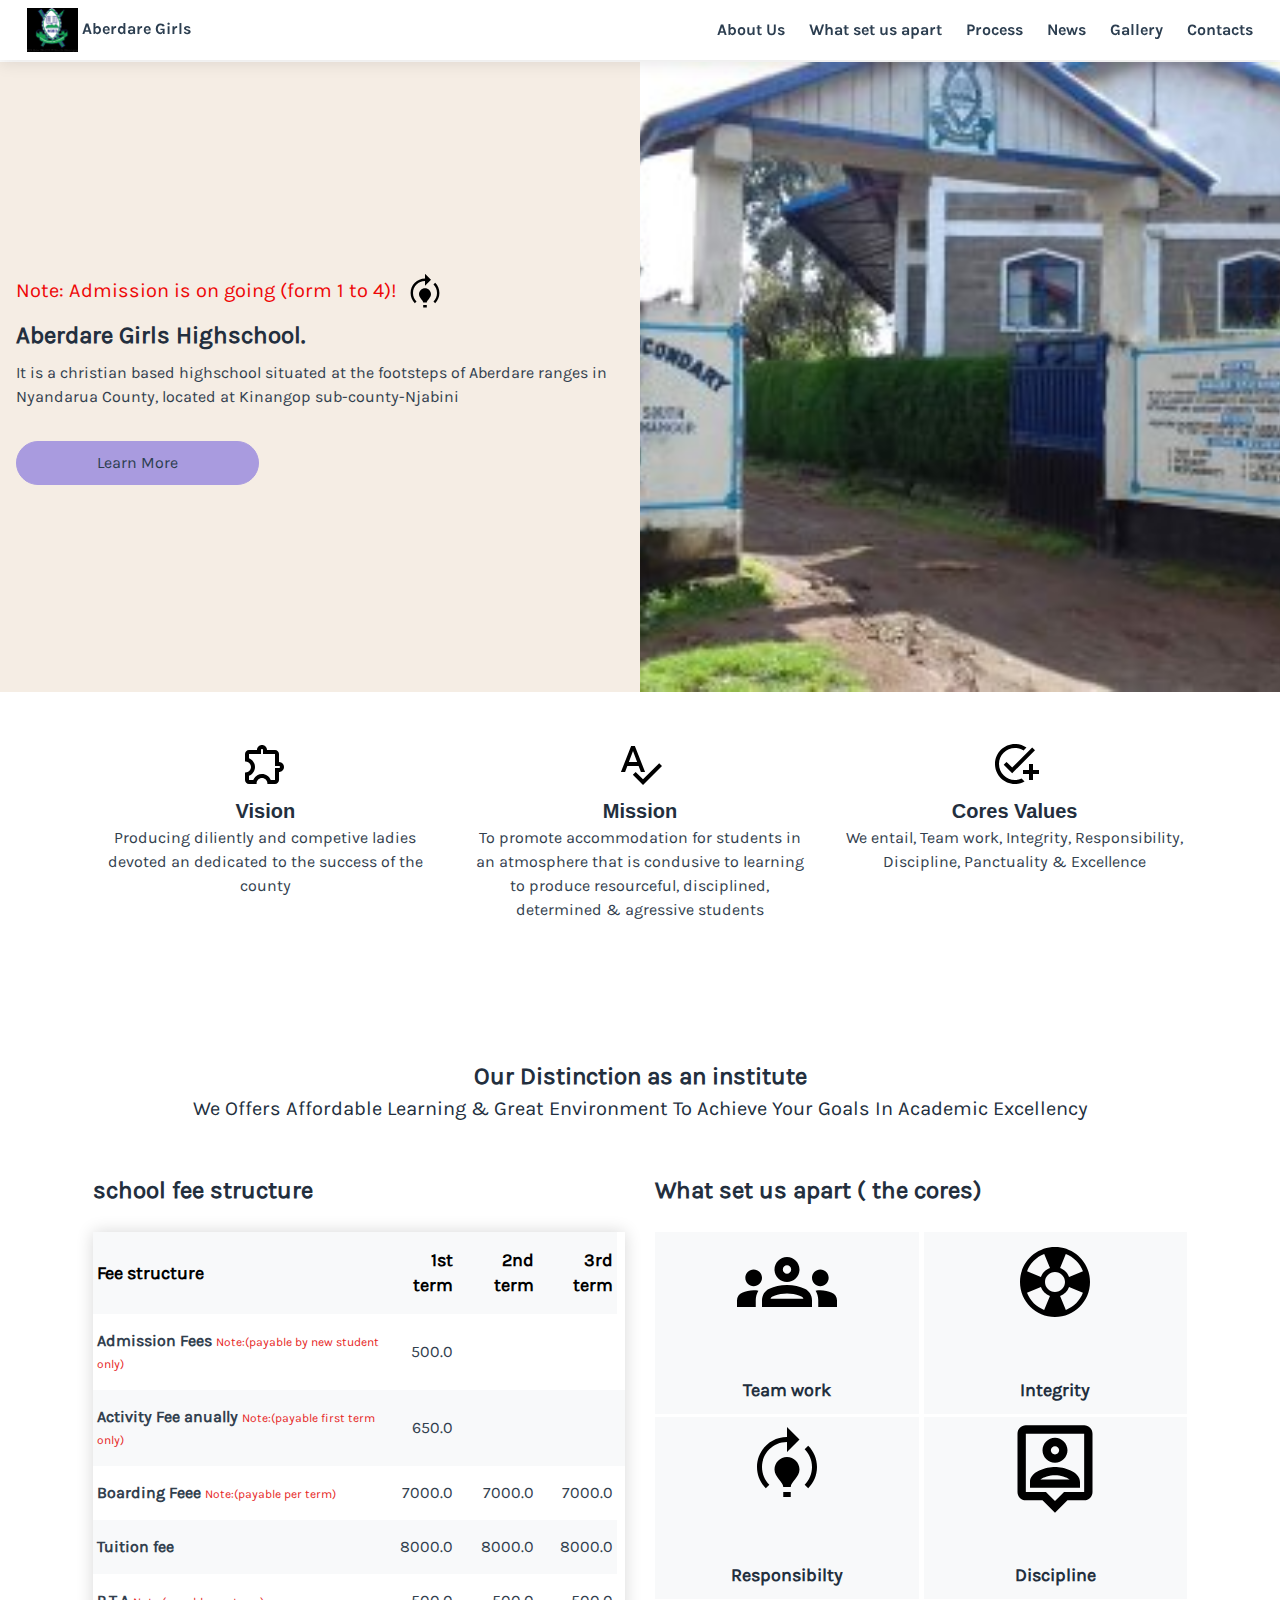
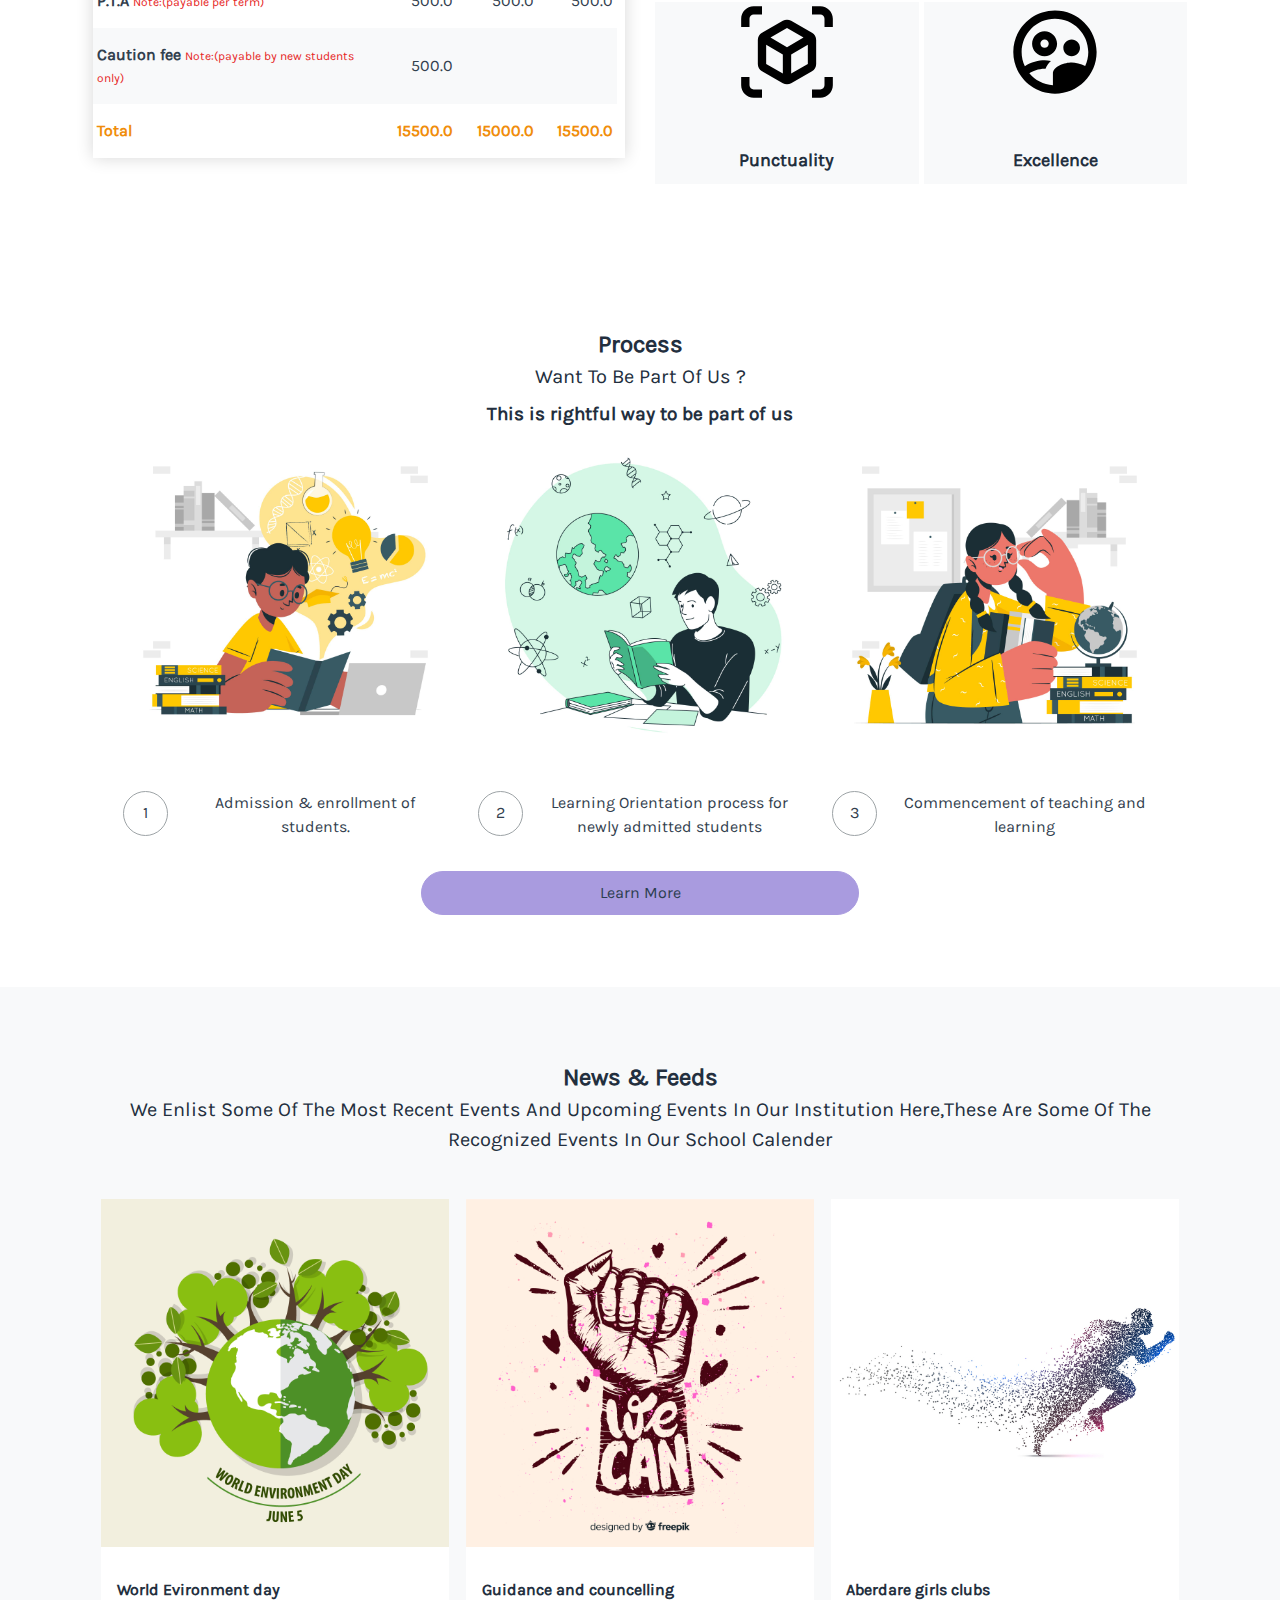
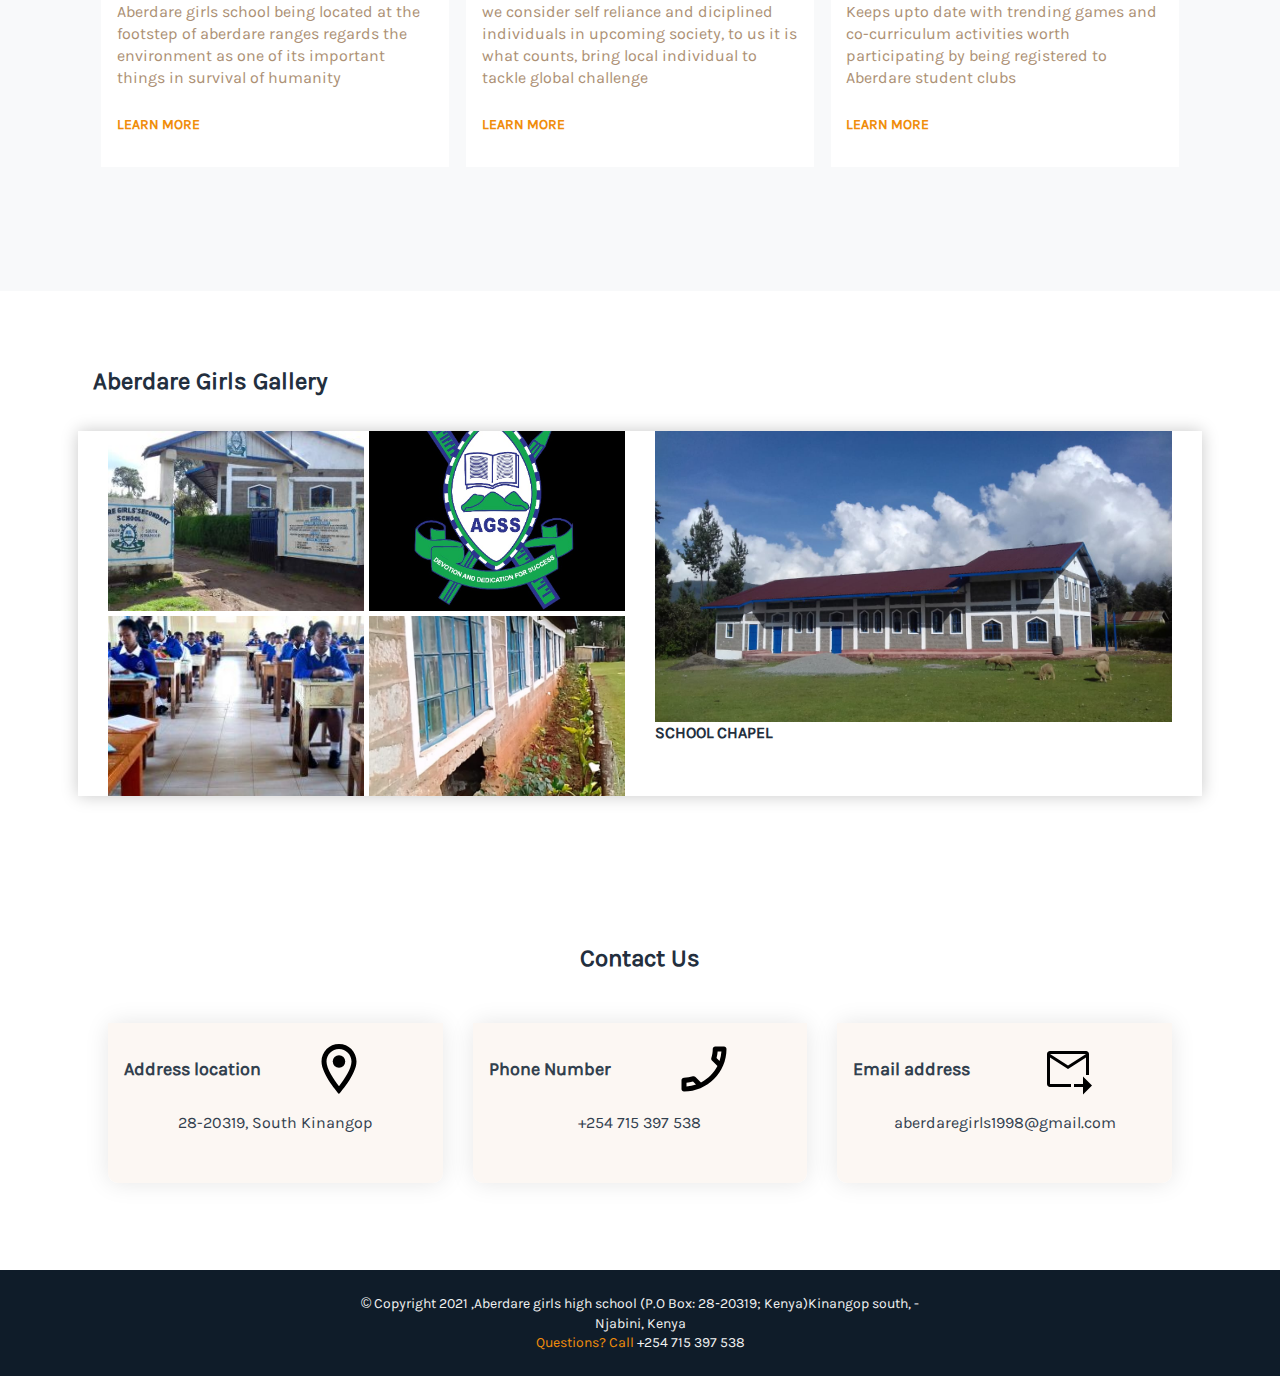
==== public/index.html @ 49ecf263 "added firebase and configured the project dir" ====
<!DOCTYPE html>
<html lang="en">
  <head>
    <meta charset="UTF-8" />
    <meta http-equiv="X-UA-Compatible" content="IE=edge" />
    <meta name="viewport" content="width=device-width, initial-scale=1.0" />
    <link rel="icon" href="./static/img/IMG-20210618-WA0002.jpg" type="image/jpg" />
    <title>Aberdare girls</title>
    <link rel="stylesheet" href="app.css" />
    <link href="https://fonts.googleapis.com/icon?family=Material+Icons"
      rel="stylesheet">
  </head>
  <body>
    <noscript>
      <strong
        >We're sorry but Aberdare girls school site doesn't work properly without javascript
        enabled.Please enable it to continue.</strong
      >
    </noscript>
    <header id="app-header" class="navbar_fixed">
      <div class="main-menu">
        <nav class="navbar">
          <div class="grid-parent">
            <div class="navbar-brand">
              <a href="" class="navbar-item">
                <img src="./static/img/IMG-20210618-WA0002.jpg" alt="logo" />
                <span>Aberdare Girls</span>
              </a>
            </div>
            <a class="hamburger" label="menu" role="" id="navbar-toggler">
              <span></span>
              <span></span>
              <span></span>
            </a>

            <div class="navbar-menu">
              <div class="navbar-start"></div>
              <div class="navbar-end">
                <a href="#about" class="navbar-item">About Us</a>
                <a href="#distinction" class="navbar-item">What set us apart</a>
                <a href="#process" class="navbar-item">Process</a>
                <a href="#news" class="navbar-item">News</a>
                <a href="#gallery" class="navbar-item">Gallery</a>
                <a href="#contacts" class="navbar-item">Contacts</a>
              </div>
            </div>
          </div>
        </nav>
      </div>
    </header>
    <main class="landing-banner">
      <section class="banner d__flex" id="about">
        <article class="banner_left">
          <div class="content layout-center d__flex flex_column">
             <section class="notify">
                <div class="wrapper">
                    <span class="label">Note: Admission is on going (form 1 to 4)!</span>
                    <a href="" class="" target="_blank">
                        <img src="./static/img/icons/model_training_black_48dp.svg" alt="Notify" laoding="lazy">
                    </a>
                </div>
            </section>
            <h2>Aberdare Girls Highschool.</h2>
            <p>
              It is a christian based highschool situated at the footsteps of Aberdare ranges in Nyandarua County,
              located at Kinangop sub-county-Njabini
            </p>
            
            <div class="button_wrap">
              <a href="" class="btn btn-primary btn-rounded readmore" data-extra_info="about">learn more</a>
            </div>
          </div>
        </article>
        <article class="banner_right">
          <div class="media-wrapper" style="width: 100%; height: 100%">
            <img
              src="./static/img/IMG-20210618-WA0005.jpg"
              alt="landing-right image"
            />
          </div>
        </article>
      </section>
      <section class="terms_wrap">
        <div class="grid-container max-width">
          <div class="--row">
            <article class="grid-4">
              <img src="./static/img/icons/extension_black_48dp.svg" alt="" />
              <h3>Vision</h3>
              <p>Producing diliently and competive ladies devoted an dedicated to the success of the county</p>
            </article>
            <article class="grid-4">
               <img src="./static/img/icons/spellcheck_black_48dp.svg" alt="" />
              <h3>mission</h3>
              <p>To promote accommodation for students in an atmosphere that is condusive to learning to produce resourceful,
                disciplined, determined &amp; agressive students
              </p>
            </article>
            <article class="grid-4">
               <img src="./static/img/icons/add_task_black_48dp.svg" alt="" />
              <h3>cores values</h3>
              <p>We entail, Team work, Integrity, Responsibility, Discipline, Panctuality &amp; Excellence</p>
            </article>
          </div>
        </div>
      </section>
      <section class="a__info box_vertPad5" id="distinction">
        <div class="grid-container max-width">
          <div class="--row text__center">
            <article class="grid-12 box_vertPad2">
              <h2>
                Our Distinction as an institute
                <span class="text_4"
                  >we offers affordable learning &amp; great environment to achieve your goals in academic 
                  excellency</span
                >
              </h2>
            </article>
            </div>
            <div class="--row">
                <div class="grid-6">
                    <h2 style="padding: 16px 0;">school fee structure</h2>
                    <table class="">
                    <thead class="">
                        <tr>
                            <th class="">Fee structure</th>
                            <th class="">1st term</th>
                            <th class="">2nd term</th>
                            <th class="">3rd term</th>
                        </tr>
                    </thead>
                    <tbody>
                        <tr>
                            <td>
                                Admission Fees
                                <span>Note:(payable by new student only)</span>
                            </td>
                            <td>500.0</td>
                            <td></td>
                            <td></td>
                            <td></td>
                        </tr>
                        <tr>
                            <td>
                                Activity Fee anually
                                <span>Note:(payable first term only)</span>
                            </td>
                            <td>650.0</td>
                            <td></td>
                            <td></td>
                            <td></td>
                        </tr>
                        <tr>
                            <td>Boarding Feee
                              <span>Note:(payable per term)</span>
                            </td>
                            <td>7000.0</td>
                            <td>7000.0</td>
                            <td>7000.0</td>
                        </tr>
                        <tr>
                            <td>Tuition fee</td>
                            <td>8000.0</td>
                            <td>8000.0</td>
                            <td>8000.0</td>
                        </tr>
                        <tr>
                            <td>P.T.A
                              <span>Note:(payable per term)</span>
                            </td>
                            <td>500.0</td>
                            <td>500.0</td>
                            <td>500.0</td>
                        </tr>
                        <tr>
                            <td>Caution fee
                              <span>Note:(payable by new students only)</span>
                            </td>
                            <td>500.0</td>
                            <td></td>
                            <td></td>
                        </tr>
                    </tbody>
                    <tfoot>
                        <tr>
                            <td>Total</td>
                            <td>15500.0</td>
                            <td>15000.0</td>
                            <td>15500.0</td>
                        </tr>
                    </tfoot>
                    </table>
                </div>
                </article>
                <article class="grid-6">
                    <h2 style="padding: 16px 0">What set us apart ( the cores)</h2>
                    <div class="layout-grid">
                        <div class="box bg-light">
                          <img src="./static/img/icons/groups_black_48dp.svg" alt="" />
                        <h4>Team work</h4>
                        </div>
                        <div class="box bg-light">
                            <img src="./static/img/icons/support_black_48dp.svg" alt="" />
                        <h4>Integrity</h4>
                        </div>
                        <div class="box bg-light">
                        <img src="./static/img/icons/model_training_black_48dp.svg" alt="" />
                        <h4>Responsibilty</h4>
                        </div>
                        <div class="box bg-light">
                        <img src="./static/img/icons/person_pin_black_48dp.svg" alt="" />
                        <h4>Discipline</h4>
                        </div>
                        <div class="box bg-light">
                        <img src="./static/img/icons/view_in_ar_black_48dp.svg" alt="" />
                        <h4>Punctuality</h4>
                        </div>
                        <div class="box bg-light">
                        <img src="./static/img/icons/supervised_user_circle_black_48dp.svg" alt="" />
                        <h4>Excellence</h4>
                        </div>
                    </div>
                </article>
            </div>
        </div>
      </section>
      <section class="a__desc box_vertPad5" id="process">
        <div class="grid-container max-width">
          <div class="--row layout-center">
            <article class="grid-12 text__center">
              <h2>
                Process
                <span class="text_4">Want to be part of us ?</span>
              </h2>
            </article>
            <article class="grid-12 text__center">
                <h3>This is rightful way to be part of us</h3>
                <div class="grid-12 --row hr_marg-auto">
                    <div class="grid-4">
                        <div class="steps-intent_img_wrapper">
                            <img src="./static/img/processes/5437683.jpg" alt="">
                        </div>
                        <span class="steps-intent_circle">1</span>
                        <div class="steps-intent_content">
                            <p>Admission &amp; enrollment of students.</p>
                        </div>
                    </div>
                    <div class="grid-4">
                        <div class="steps-intent_img_wrapper">
                            <img src="./static/img/processes/4354122.jpg" alt="">
                        </div>
                        <span class="steps-intent_circle">2</span>
                        <div class="steps-intent_content">
                            <p>Learning Orientation process for newly admitted students</p>
                        </div>
                    </div>
                    <div class="grid-4">
                        <div class="steps-intent_img_wrapper">
                            <img src="./static/img/processes/4612612.jpg" alt="">
                        </div>
                        <span class="steps-intent_circle">3</span>
                        <div class="steps-intent_content">
                            <p>Commencement of teaching and learning</p>
                        </div>
                    </div>
                </div>
                <div class="button_wrap">
                    <a href="" class="btn btn-primary btn-rounded hr_marg-auto readmore" data-extra_info="learning_progression">learn more</a>
                </div>
            </article>
          </div>
        </div>
      </section>
      <section class="a__news bg-light box_vertPad5" id="news">
        <div class="grid-container max-width">
          <div class="--row layout-center">
            <article class="grid-12 text__center">
              <h2>
                News &amp; Feeds    
                <span class="text_4"
                  >We enlist some of the most recent events and upcoming events in 
                  our institution here,These are some of the recognized events in our school calender</span
                >
              </h2>
            </article>
            <article class="grid-parent box_topPad2">
              <a href="#!" class="grid-4 box_margBot4 box_padHalf readmore" data-extra_info="event_1">
                <img
                  src="./static/img/news and events/4593.jpg"
                  class="img-cover"
                />
                <div class="bg_white box_pad3">
                  <article class="box_BotPad2">
                    <span class="text_c-blue text_7n">World Evironment day</span>
                    <br />
                    <span class="font-size2 text_c-cream"
                      >Aberdare girls school being located at the footstep of aberdare ranges
                      regards the environment as one of its important things in survival of humanity</span
                    >
                  </article>
                  <span
                    class="text_c-orange"
                    style="
                      text-transform: uppercase;
                      font-weight: 800;
                      font-size: 0.9em;
                    "
                    >learn more</span
                  >
                </div>
              </a>
              <a href="#!" class="grid-4 box_margBot4 box_padHalf readmore" data-extra_info="event_2">
                <img
                  src="./static/img/news and events/491829-PI5SO7-489.jpg"
                  class="img-cover"
                />
                <div class="bg_white box_pad3">
                  <article class="box_BotPad2">
                    <span class="text_c-blue text_7n">Guidance and councelling</span>
                    <br />
                    <span class="font-size2 text_c-cream"
                      >we consider self reliance and diciplined individuals in upcoming society, 
                      to us it is what counts, bring local individual to tackle global challenge</span
                    >
                  </article>
                  <span
                    class="text_c-orange"
                    style="
                      text-transform: uppercase;
                      font-weight: 800;
                      font-size: 0.9em;
                    "
                    >learn more</span
                  >
                </div>
              </a>
              <a href="#!" class="grid-4 box_margBot4 box_padHalf readmore" data-extra_info="event_3">
                <img
                  src="./static/img/news and events/6272.jpg"
                  class="img-cover"
                />
                <div class="bg_white box_pad3">
                  <article class="box_BotPad2">
                    <span class="text_c-blue text_7n">Aberdare girls clubs </span>
                    <br />
                    <span class="font-size2 text_c-cream"
                      >Keeps upto date with trending games and co-curriculum activities worth participating
                      by being registered to Aberdare student clubs</span
                    >
                  </article>
                  <span
                    class="text_c-orange"
                    style="
                      text-transform: uppercase;
                      font-weight: 800;
                      font-size: 0.9em;
                    "
                    >learn more</span
                  >
                </div>
              </a>
            </article>
          </div>
        </div>
      </section>
      <section class="a__gallery box_vertPad5" id="gallery">
        <div class="grid-container max-width">
          <div class="--row">
            <article class="grid-12 box_BotPad2">
              <h2>Aberdare Girls Gallery</h2>
            </article>
            <article class="grid-12 --row hr_marg-auto" style="box-shadow: 0 0 16px rgb(0,0,0, 22%)">
              <div class="grid-6">
                <div class="layout-grid">
                  <a
                    href="javascript:void(0)"
                    class="
                      gallery
                      image-popup
                      img-cover
                      d__flex
                      align_items-center
                    "
                    style="
                      background-image: url('./static/img/IMG-20210618-WA0005.jpg');
                    "
                  >
                    <div class="icon d__flex layout-center">
                      <span class="icon-instagram"></span>
                    </div>
                  </a>
                  <a
                    href="javascript::void(0)"
                    class="
                      gallery
                      image-popup
                      img-cover
                      d__flex
                      align_items-center
                    "
                    style="
                      background-image: url('./static/img/IMG-20210618-WA0002.jpg');
                    "
                  >
                    <div class="icon d__flex layout-center">
                      <span class="icon-instagram"></span>
                    </div>
                  </a>
                  <a
                    href="javascript::void(0)"
                    class="
                      gallery
                      image-popup
                      img-cover
                      d__flex
                      align_items-center
                    "
                    style="
                       background-image: url('./static/img/IMG-20210618-WA0003.jpg');
                    "
                  >
                    <div class="icon d__flex layout-center">
                      <span class="icon-instagram"></span>
                    </div>
                  </a>
                  <a
                    href="javascript::void(0)"
                    class="
                      gallery
                      image-popup
                      img-cover
                      d__flex
                      align_items-center
                    "
                    style="
                      background-image: url('./static/img/gallery/IMG-20210620-WA0055.jpg');
                    "
                  >
                    <div class="icon d__flex layout-center">
                      <span class="icon-instagram "></span>
                    </div>
                  </a>
                </div>
              </div>
              <div class="grid-6">
               <img src="./static/img/gallery/IMG-20210620-WA0052.jpg" alt="">
               <span class="text_c-blue text_allCaps text_7n">school chapel</span>
              </div>
            </article>
          </div>
        </div>
      </section>
      <section class="box_vertPad5" id="contacts">
        <div class="grid-container max-width">
          <div class="--row text__center">
            <article class="grid-12 box_BotPad2">
              <h2>Contact Us</h2>
            </article>
            <article class="grid-12 --row hr_marg-auto">
                <div class="site-card">
                    <div class="site-content">
                        <a href="javascript::void(0)" class="content__title">
                            Address location 
                            <img src="./static/img/icons/location_on_black_48dp.svg" alt="">
                        </a>
                        <div class="content__description">
                            <p>28-20319, South Kinangop</p>
                        </div>
                    </div>
                </div>
                <div class="site-card">
                    <div class="site-content">
                        <a href="javascript::void(0)" class="content__title">
                            Phone Number
                            <img src="./static/img/icons/phone_enabled_black_48dp.svg" alt="">
                        </a>
                        <div class="content__description">
                            <p>+254 715 397 538</p>
                        </div>
                    </div>
                </div>
                <div class="site-card">
                    <div class="site-content">
                        <a href="javascript::void(0)" class="content__title">
                            Email address
                            <img src="./static/img/icons/forward_to_inbox_black_48dp.svg" alt="">
                        </a> 
                        <div class="content__description">
                            <p>aberdaregirls1998@gmail.com</p>
                        </div>
                    </div>
                </div>
            </article>
          </div>
        </div>
    </section>
    </main>
    <footer class="">
      <div class="">
        <section class="vertical_alignc" style="background: #0f1c29">
          <div class="grid-parent vertical_alignc">
            <article class="grid-6 box_vertPad2 box_marg-auto">
              <address
                class="text_c-light_gr text__center"
                style="color: #f1f1f1; font-weight: 400; font-size: 14px"
              >
                &copy; Copyright 2021 ,Aberdare girls high school (P.O Box:
                28‑20319; Kenya)Kinangop south, - Njabini, Kenya
                <br />
                <span class="text_c-orange"> Questions? Call</span>
                <span class="">
                  <a href="javascript::void(0)" class="text_c-light_gr">+254 715 397 538</a>
                </span>
              </address>
            </article>
            <!-- <article class="grid-6"></article> -->
          </div>
        </section>
      </div>
    </footer>
    <div class="_modal-backdrop" id="_modal">
      <article class="_modal--overpanel _modal">
        <header class="">
          <div class="_modal-header__close">
            <buton class="_modal-header__close-btn">&times;</buton>
          </div>
        </header>
        <section class="_modal__contents">
          <div class="wrapper">
            <img src="./static/img/technician-software-developer-illustrations_106954-1039.jpg" alt="">
            <p>The content of this page is being updated, try later</p>
          </div>
        </section>
      </article>
    </div>
  </body>
  <script src="./static/js/jquery-3.3.1.js"></script>
  <script src="./static/js/app.js"></script>
</html>
---- public/app.css ----
@font-face {
  font-family: "Karla";
  src: url("static/fonts/Karla/Karla-Regular.ttf") format("truetype");
  font-weight: normal;
  font-style: normal;
}

@font-face {
  font-family: "Karla-Bold";
  src: url("static/fonts/Karla/Karla-Bold.ttf") format("truetype");
  font-weight: bold;
  font-style: bold;
}

* {
  margin: 0;
  padding: 0;
  border: 0;
  box-sizing: border-box;
}
::-webkit-scrollbar {
  width: 8px;
  height: 8px;
}

::-webkit-scrollbar-thumb {
  background: #d5cbeb;
  border-radius: 50px;
}

::-webkit-scrollbar-track {
  background: #f1f1f1;
}

html {
  scroll-behavior: smooth;
}

body {
  margin: 0;
  padding: 0px;
  font-family: "Karla", Helvetica, Arial, sans-serif;
  font-weight: 400;
  font-size: 16px;
  line-height: 1.375;
  color: #32404e;
  background: #fff;
}

a {
  text-decoration: none;
  font-style: normal;
}

ul {
  list-style-type: none;
}

img {
  vertical-align: middle;
  border-style: none;
  max-width: 100%;
}
.grid-parent {
  width: 100%;
  display: flex;
  flex-wrap: wrap;
  margin-left: auto;
  margin-right: auto;
  padding-right: 15px;
  padding-left: 15px;
}
.grid-12,
.grid-11,
.grid-10,
.grid-9,
.grid-8,
.grid-7,
.grid-6,
.grid-5,
.grid-4,
.grid-3,
.grid-2,
.grid-1,
.grid-md-6 {
  position: relative;
  width: 100%;
  padding-right: 15px;
  padding-left: 15px;
}
.layout-end {
  justify-content: end !important;
}

.layout_rel {
  position: relative;
}

.vertical_alignc {
  align-content: center !important;
  align-items: center !important;
  vertical-align: middle !important;
}
.layout-center {
  justify-content: center !important;
}
.layout-end {
  justify-content: end !important;
}

.layout_rel {
  position: relative;
}
.box_marg-auto {
  margin: auto;
}
.box_hrMargin-0 {
  margin-left: 0 !important;
  margin-right: 0 !important;
}

.box_hrPad-0 {
  padding-left: 0 !important;
  padding-right: 0 !important;
}
.box_margleft-auto {
  margin-left: auto;
}

.box_margBot0 {
  margin-bottom: 0;
}

.box_topMargin-1 {
  margin-top: 0.5rem !important;
}

.box_BotMargin-1 {
  margin-bottom: 0.5rem !important;
}

.box_margBot4 {
  margin-bottom: 3rem;
}

.box_margBot1 {
  margin-bottom: 1rem !important;
}

.box_margBot3 {
  margin-bottom: 3rem !important;
}

.box_BotPad1 {
  padding-bottom: 1rem !important;
}

.box_margBot2 {
  margin-bottom: 1.5em !important;
}

.box_margTop2 {
  margin-top: 1.5em;
}

.box_hrMargin-0 {
  margin-left: 0 !important;
  margin-right: 0 !important;
}

.box_hrPad-0 {
  padding-left: 0 !important;
  padding-right: 0 !important;
}

.box_hrMargin-1 {
  margin-left: 1rem;
  margin-right: 1rem;
}

.box_vertPad1 {
  padding-top: 0.5rem !important;
  padding-bottom: 0.5rem !important;
}

.box_vertPad2 {
  padding-bottom: 1.5em;
  padding-top: 1.5em;
}

.box_hrPad2 {
  padding-left: 1.5rem !important;
  padding-right: 1.5rem !important;
}

.box_rightPad2 {
  padding-right: 1.5em;
}

.box_BotPad2 {
  padding-bottom: 1.5em;
}
.box_pad3 {
  padding: 2rem 4.5% !important;
}

.box_horizontalPad2 {
  padding-right: 3%;
  padding-left: 3%;
}

.box_topPad5 {
  padding-top: 4.5em;
}

.box_padHalf {
  padding: 0.25em 0.75%;
}

.box_topPad2 {
  padding-top: 2em;
}

.box_vertPad5 {
  padding-bottom: 4.5em;
  padding-top: 4.5em;
}

h1,
h2,
h3,
h4,
h5,
h6 {
  line-height: 1.5;
  color: #232f3e;
  font-weight: 700;
  margin-bottom: 0.5rem;
}
p {
  margin-bottom: 2em;
  line-height: 1.5;
  font-size: 1.25;
}
.flex-column {
  -webkit-box-orient: vertical !important;
  -webkit-box-direction: normal !important;
  flex-direction: column !important;
}
.text_7n {
  font-style: normal;
  font-weight: 700;
}
.img-cover {
  width: 100%;
  height: auto;
  display: block;
}
.gallery.img-cover {
  background-position: center;
  background-size: cover;
}
.bg_white {
  background: rgba(255, 255, 255, 1);
}
.bg-light {
  background: #f8f9fa !important;
}
.max-width {
  max-width: 1124px;
}

.text_c-orange {
  color: rgb(240, 141, 11);
}

.text_c-red {
  color: rgb(230, 36, 36);
}

.text_c-light_gr {
  color: #f1f1f1;
}

.text_c-white {
  color: #fff;
}

.text_c-green {
  color: #38b39e;
}

.text_c-blue {
  color: #232f3e;
}

.text_c-cream {
  color: #ac9074;
}
.text_allCaps {
  text-transform: uppercase;
}
.text_4 {
  font-style: normal;
  font-weight: 400;
}
.text__center {
  text-align: center;
}
h2 {
  font-size: 24px;
}
h2 > span {
  display: block;
  text-transform: capitalize;
  font-size: 20px;
}
/* header styles */

header {
  background: transparent;
  /* box-shadow: 0 0 40px rgba(0, 0, 0, 0.2); */
}
.header {
  -webkit-box-align: stretch;
  align-items: stretch;
  display: flex;
  -webkit-box-orient: vertical;
  -webkit-box-direction: normal;
  flex-direction: column;
  -webkit-box-pack: justify;
  justify-content: space-between;
}

.header {
  flex-shrink: 0;
  flex-grow: 0;
}

#app-header {
  position: fixed;
  top: 0;
  left: 0;
  right: 0;
  width: 100%;
  z-index: 99;
  background: transparent;
}

.navbar {
  min-height: 3.25rem;
}

.navbar-brand {
  flex-shrink: 0;
  min-height: 3.25rem;
  display: flex;
  align-items: stretch;
  -webkit-box-align: stretch;
}

.navbar-link,
a.navbar-item {
  cursor: pointer;
}

.navbar a {
  color: #2c3e50;
  font-family: "Karla-Bold";
  font-size: 16px;
}
.navbar-menu .navbar-end a {
  margin: auto;
}

.navbar-item img {
  max-height: 2.75rem;
}

.navbar-item {
  flex-grow: 0;
  flex-shrink: 0;
}

.navbar-item,
.navbar-link {
  line-height: 1.5;
  padding: 0.5rem 0.75rem;
  position: relative;
}

a {
  text-decoration: none;
  transition: all 0.3s ease-in-out;
  background-color: transparent;
  color: #2c3e50;
}
/* main styles */
main.landing-banner {
  margin-top: 3.9rem;
}
main .banner {
  height: 70vh;
}
.d__flex {
  display: flex !important;
}
.flex_column {
  flex-direction: column !important;
}
main .banner .banner_left {
  background: url() #f5ede4 no-repeat;
  background-position: right 20%;
  width: 50%;
  background-size: 40%;
}
.banner_left .content {
  height: 100%;
  padding: 16px;
}
main .banner .banner_right {
  width: 50%;
}
.banner_right img,
.banner_right video {
  height: 100%;
  object-fit: cover;
  width: 100%;
}
section.terms_wrap {
  padding: 3rem 0;
  text-align: center;
  height: 30vh;
}
.grid-container {
  width: 100%;
  padding-right: 15px;
  padding-left: 15px;
  margin-right: auto;
  margin-left: auto;
}
.--row {
  display: flex;
  flex-wrap: wrap;
  margin-right: -15px;
  margin-left: -15px;
}
section.terms_wrap i {
  width: 40px;
}
section.terms_wrap h3 {
  font-size: 20px;
  text-transform: capitalize;
  padding: 0.5rem 0;
  padding-bottom: 0;
  margin-bottom: 0;
  font-family: sans-serif;
}
section.terms_wrap p {
  font-size: 16px;
}
hr {
  margin-top: 1rem;
  margin-bottom: 1rem;
  border: 0;
  border-top: 1px solid rgba(0, 0, 0, 0.1);
  box-sizing: content-box;
  height: 0;
  overflow: visible;
}
.align_item-center {
  align-items: center !important;
}
.box {
  width: 100%;
  position: relative;
  text-align: center;
  cursor: pointer;
}

.box img {
  width: 100px;
  height: 100px;
  margin: auto;
  object-fit: cover;
  position: relative;
}
.box h4 {
  position: absolute;
  bottom: -10px;
  left: 0;
  width: 100%;
  background: inherit;
  display: flex;
  align-items: center;
  justify-content: center;
  padding: 10px;
  font-size: 18px;
  font-family: "Karla", sans-serif;
}

.layout-grid {
  display: grid;
  grid-gap: 5px;
  grid-template-columns: repeat(auto-fit, minmax(180px, 1fr));
  grid-auto-rows: 180px;
}
.button_wrap {
  width: 100%;
}
.hr_marg-auto {
  margin: auto;
}
.btn {
  display: block;
  border-radius: 3px;
  width: 40%;
  text-align: center;
  text-transform: capitalize;
  justify-content: center;
  font-size: 16x;
  font-family: inherit;
  padding: 10px 30px;
  position: relative;
  z-index: 9;
  outline: none;
  white-space: nowrap;
  align-items: center;
  transition: all 0.3s ease;
}
.btn-rounded {
  border-radius: 50px;
}
.btn-primary-variant {
  background: transparent !important;
  border: 1px solid #a99bdf;
}
.btn-primary {
  background: #a99bdf;
  border: 1px solid #a99bdf;
}
.btn-primary:hover {
  background: #000;
  border: #000;
  color: #fff;
}

/* footer styles */
footer {
  background: rgb(41, 53, 65);
}
.hamburger:hover {
  background-color: rgba(0, 0, 0, 0.05);
}

a.hamburger {
  color: #303c42;
  padding-top: 0.5rem;
  border: 2px solid #303c42;
  border-radius: 8px;
}

.hamburger {
  cursor: pointer;
  display: none;
  height: 3.25rem;
  position: relative;
  width: 3.25rem;
  margin-left: auto;
}

.hamburger span {
  background: currentColor;
  display: block;
  height: 2px;
  left: calc(50% - 8px);
  position: absolute;
  transform-origin: center;
  transition: background-color, opacity, transform 86ms ease-in-out;
  width: 16px;
}

.hamburger span:first-child {
  top: calc(50% - 6px);
}

.hamburger span:nth-child(2) {
  top: calc(50% - 1px);
}

.hamburger span:nth-child(3) {
  top: calc(50% + 4px);
}

.hamburger.is-active span:first-child {
  transform: translateY(5px) rotate(45deg);
}

.hamburger.is-active span:nth-child(2) {
  opacity: 0;
}

.hamburger.is-active span:nth-child(3) {
  transform: translateY(-5px) rotate(-45deg);
}

.navbar-menu {
  display: none;
}

.navbar-item {
  display: block;
  -webkit-box-flex: 0;
}

#app-header.navbar_fixed .main-menu {
  position: fixed;
  width: 100%;
  top: -70px;
  left: 0;
  right: 0;
  background: #fff;
  transform: translateY(70px);
  transition: transform 500ms ease, background 500ms ease;
  box-shadow: 0px 3px 16px 0px rgba(0, 0, 0, 0.1);
}

table {
  border-collapse: collapse;
  width: 100%;
  box-shadow: 0px 0px 16px rgb(0, 0, 0, 16%);
  position: relative;
}
tr {
  padding: 4px 16px;
}
th,
td {
  border: none;
  padding: 16px 4px;
}
th {
  background: #f8f9fa;
  color: #000;
  font-size: 18px;
}
tbody tr:hover {
  background: #edfefe;
}
tr:nth-of-type(even) {
  background: #f8f9fa;
}
tr:nth-of-type(odd) {
  background: #fff;
}
td:nth-child(n + 2),
th:nth-child(n + 2) {
  text-align: right;
}
thead tr > th:first-child {
  text-align: left;
}
tfoot tr:last-child {
  font-weight: 700;
  color: rgb(240, 141, 11);
}
td:first-child {
  font-weight: bolder;
}
td span {
  color: rgb(230, 36, 36);
  font-size: 12px;
  font-weight: lighter;
}
.steps-intent_img_wrapper {
  width: 100%;
  margin-bottom: 30px;
  position: relative;
}
.steps-intent_circle {
  float: left;
  border: 1px solid #9da3a6;
  border-radius: 50%;
  background-clip: padding-box;
  margin-right: 15px;
  width: 45px;
  height: 45px;
  line-height: 42px;
}
.steps-intent_content {
  width: calc(100% - 60px);
  display: inline-block;
}

.site-card {
  border-radius: 10px;
  box-shadow: 0 0 24px rgb(0, 0, 0, 10%);
  background: #fff;
  display: flex;
  backface-visibility: hidden;
  flex-basis: calc(100% - 30px);
  flex-grow: 0;
  flex-shrink: 1;
  margin: 15px;
  position: relative;
  transform: translate3d(0, 0, 0);
  transition: box-shadow 0.2s linear, opacity 0.2s linear;
}
.site-card:hover:not(.no-link) {
  box-shadow: 0 0 64px rgb(0, 0, 0, 24%);

  cursor: pointer;
}
.site-content {
  background: #fcf7f3;
  padding-top: 17%;
  z-index: 1;
  border-radius: 0 0 10px 10px;
  display: flex;
  flex-basis: auto;
  flex-direction: column;
  flex-grow: 1;
  flex-shrink: 1;
  overflow: hidden;
  padding: 16px 16px;
  position: relative;
  word-wrap: break-word;
}
.content__title {
  font-size: 18px;
  font-weight: 700;
  line-height: 24px;
  align-items: center;
  display: flex;
  justify-content: space-between;
  z-index: 1;
  margin-bottom: 12px;
  max-width: 81%;
  color: inherit;
}
.content__title img {
  width: 60px;
}
.content__description {
  flex: 1 1 auto;
  font-size: 16px;
  position: relative;
  line-height: 22px;
}
._modal-backdrop {
  position: fixed;
  top: 0;
  left: 0;
  right: 0;
  bottom: 0;
  z-index: 1050;
  visibility: hidden;
  opacity: 0;
  transition: opacity 0.3s ease-in-out, visibility 0.3s 0.3s;
  background: rgba(0, 0, 0, 0.4);
}
._modal-backdrop.is-visible {
  visibility: visible;
  opacity: 1;
}
._modal--overpanel {
  height: 100vh;
  top: 100vh;
  transition: top 0.3s ease-in-out 0.3s;
}
._modal--sheet {
  transform: translateX(-50%);
  border: 0.0625rem solid #b7bcbf;
}
._modal {
  background: #fff;
  display: flex;
  flex-direction: column;
  position: absolute;
  width: 75%;
  max-width: 54rem;
  left: 50%;
}
._modal-header {
  display: flex;
  justify-content: space-between;
  align-items: center;
  flex-wrap: wrap;
  position: relative;
  flex: 0 0 auto;
  z-index: 1;
  min-height: 4.5rem;
}
._modal-header__close {
  flex: 0 0 3rem;
  margin: 0.75rem;
  height: 3rem;
  text-align: right;
}
._modal-header__close-btn {
  font-size: 1.5rem;
  display: flex;
  align-self: center;
  width: 3rem;
  height: 3rem;
  line-height: 3rem;
  text-align: center;
  background: #fff;
  color: #2c2e2f;
  border-radius: 50%;
  border: 0.0625rem solid #b7bcbf;
  padding: 0;
  padding-left: 4.5px;
  cursor: pointer;
  text-indent: 0.6125rem;
  position: relative;
}
._modal__contents {
  flex: 1 1 auto;
  overflow: auto;
  padding: 0 3rem 0;
  position: relative;
  border-radius: inherit;
  text-align: center;
}
._modal--overpanel,
._modal--sheet {
  transform: translateX(-50%);
  top: 0;
  border: 0.0625rem solid #b7bcbf;
}
address {
  font-style: normal;
}
.notify > .wrapper > span {
  color: #ee0808;
  font-size: 20px;
}
@media screen and (max-width: 1023px) {
  .navbar-menu {
    padding: 0.5rem 0;
    flex-basis: 100%;
    flex-grow: 1;
  }
  .navbar-menu.is-active {
    display: block;
  }
  .hamburger {
    display: block;
  }
  section.terms_wrap {
    height: auto !important;
  }
}
@media only screen and (min-width: 1024px) {
  .navbar,
  .navbar-end,
  .navbar-menu,
  .navbar-start {
    display: flex;
    align-items: stretch;
    -webkit-box-align: stretch;
  }
  .navbar-menu {
    -webkit-box-flex: 1;
    flex-grow: 1;
    flex-shrink: 0;
  }
  .navbar-start {
    -webkit-box-pack: start;
    align-items: flex-start;
    margin-right: 82px;
  }
  .navbar-end {
    -webkit-box-pack: end;
    justify-content: flex-end;
    margin-left: auto;
  }
  .navbar-item,
  .navbar-link {
    align-items: center;
  }
}

@media only screen and (min-width: 700px) {
  .grid-12 {
    max-width: 100%;
    flex: 0 0 100%;
  }
  .grid-11 {
    max-width: 91.2222%;
    flex: 0 0 91.2222%;
  }
  .grid-10 {
    flex: 0 0 83.3333%;
    max-width: 83.3333%;
  }
  .grid-9 {
    flex: 0 0 75%;
    max-width: 75%;
  }
  .grid-8 {
    flex: 0 0 66.6667%;
  }
  .grid-6 {
    flex: 0 0 50%;
    max-width: 50%;
  }
  .grid-4 {
    flex: 0 0 33.33333%;
    max-width: 33.33333%;
  }
  .grid-3 {
    flex: 0 0 25%;
    max-width: 25%;
  }
  .grid-2 {
    flex: 0 0 16.6667%;
    max-width: 16.6667%;
  }
  .grid-1 {
    flex: 0 0 8%;
    max-width: 8%;
  }
  .grid-lg-12 {
    flex: 0 0 100% !important;
    max-width: 100% !important;
  }
  .grid-lg-0 {
    display: none;
  }
  .site-card {
    border-radius: 10px;
    box-shadow: 0 0 24px rgb(0, 0, 0, 10%);
    background: linear-gradient(to right #ff6f00, #ff9100);
    display: flex;
    backface-visibility: hidden;
    flex-basis: calc(100% / 3 - 30px);
    flex-grow: 0;
    flex-shrink: 1;
    margin: 15px;
    position: relative;
    transform: translate3d(0, 0, 0);
    transition: box-shadow 0.2s linear, opacity 0.2s linear;
  }
}
@media screen and (max-width: 648px) {
  .banner.d__flex {
    flex-wrap: wrap-reverse;
  }
  main .banner {
    height: 100vh;
  }
  main .banner > .banner_left,
  main .banner > .banner_right {
    width: 100%;
  }
  ._modal {
    width: 85% !important;
  }
}
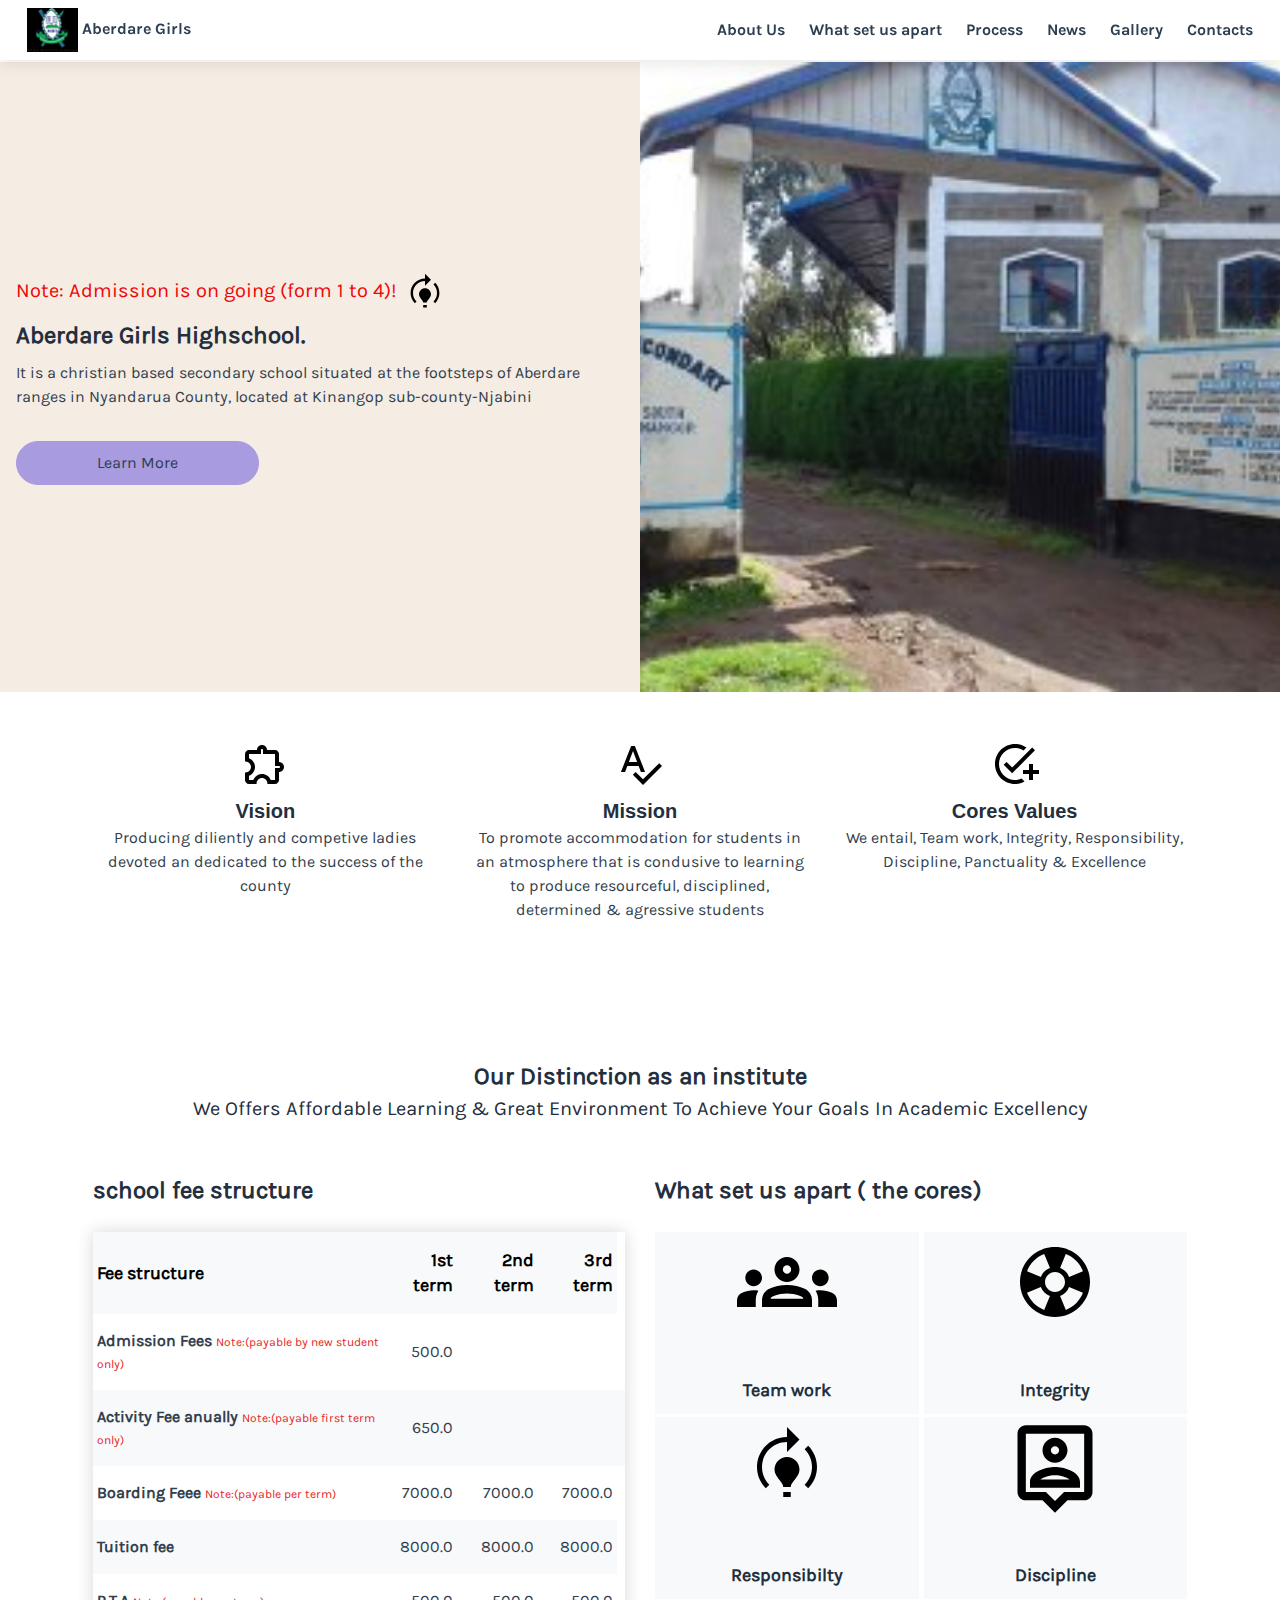
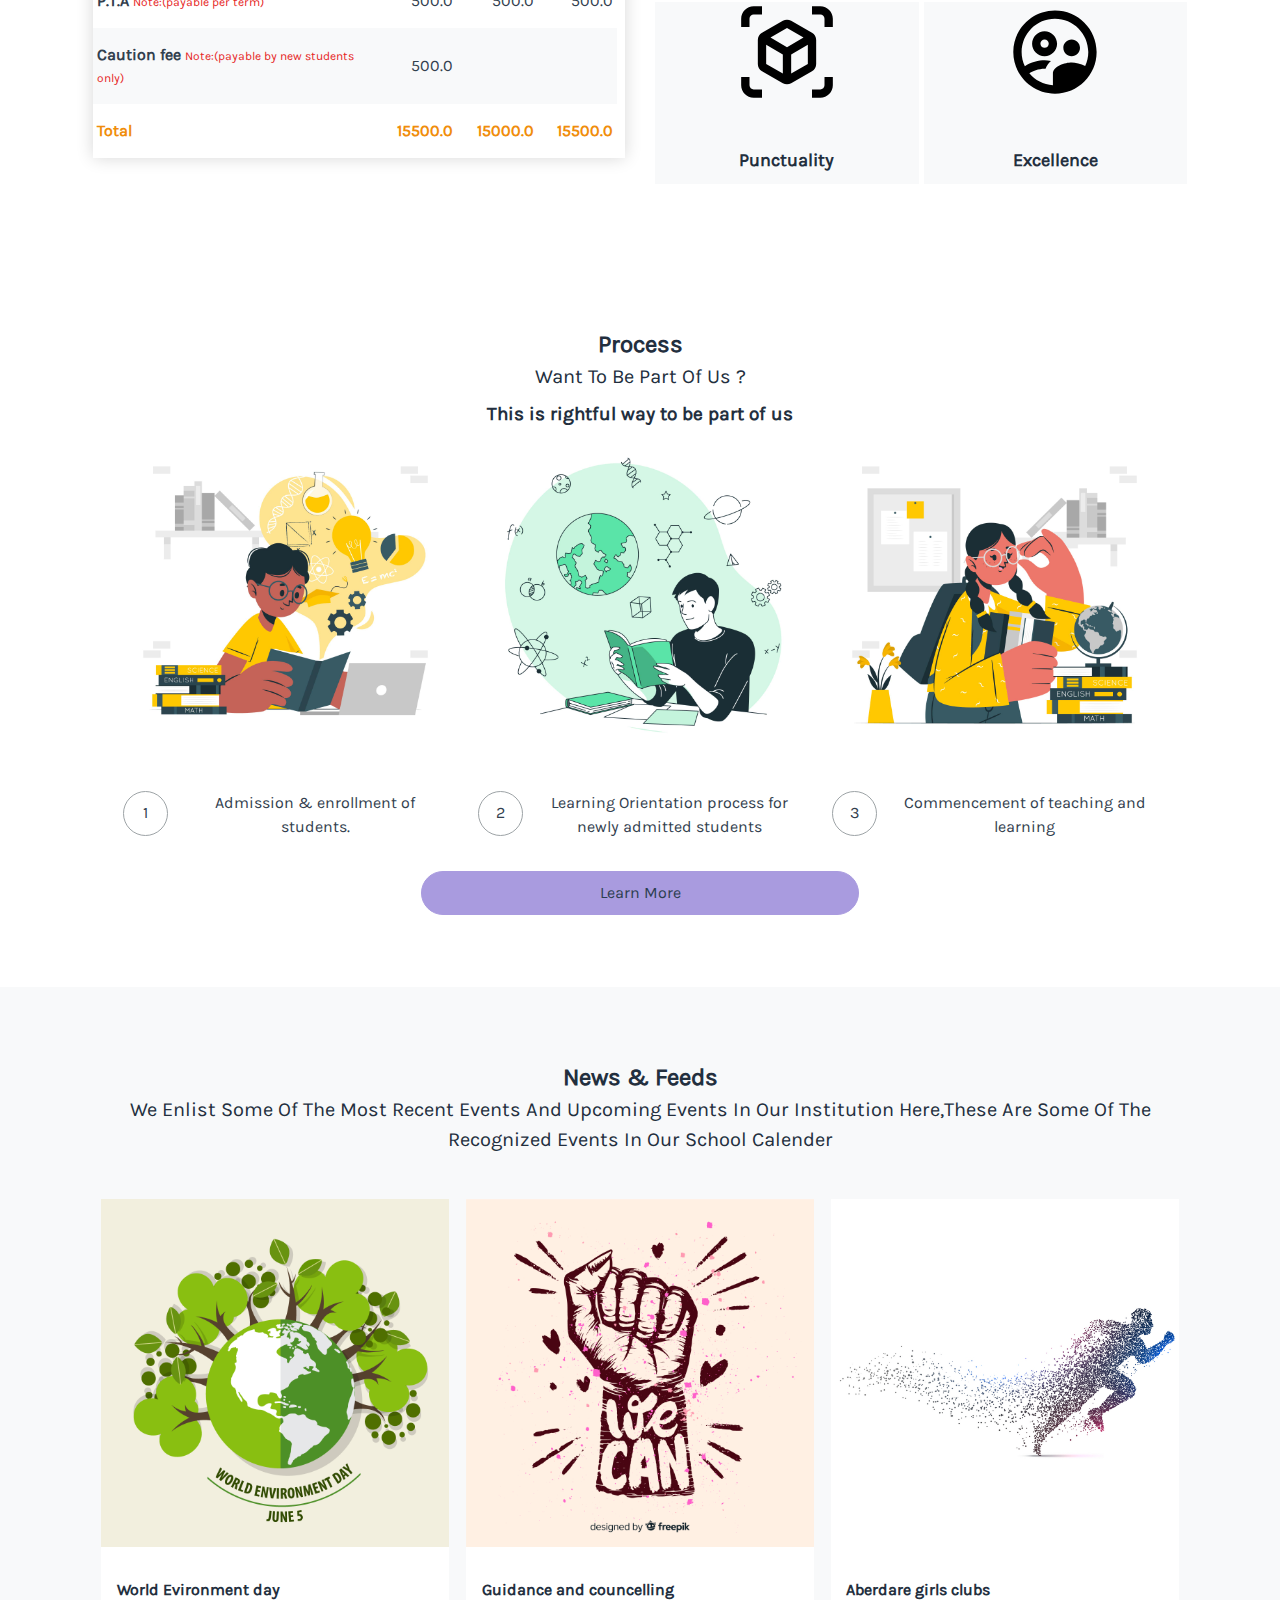
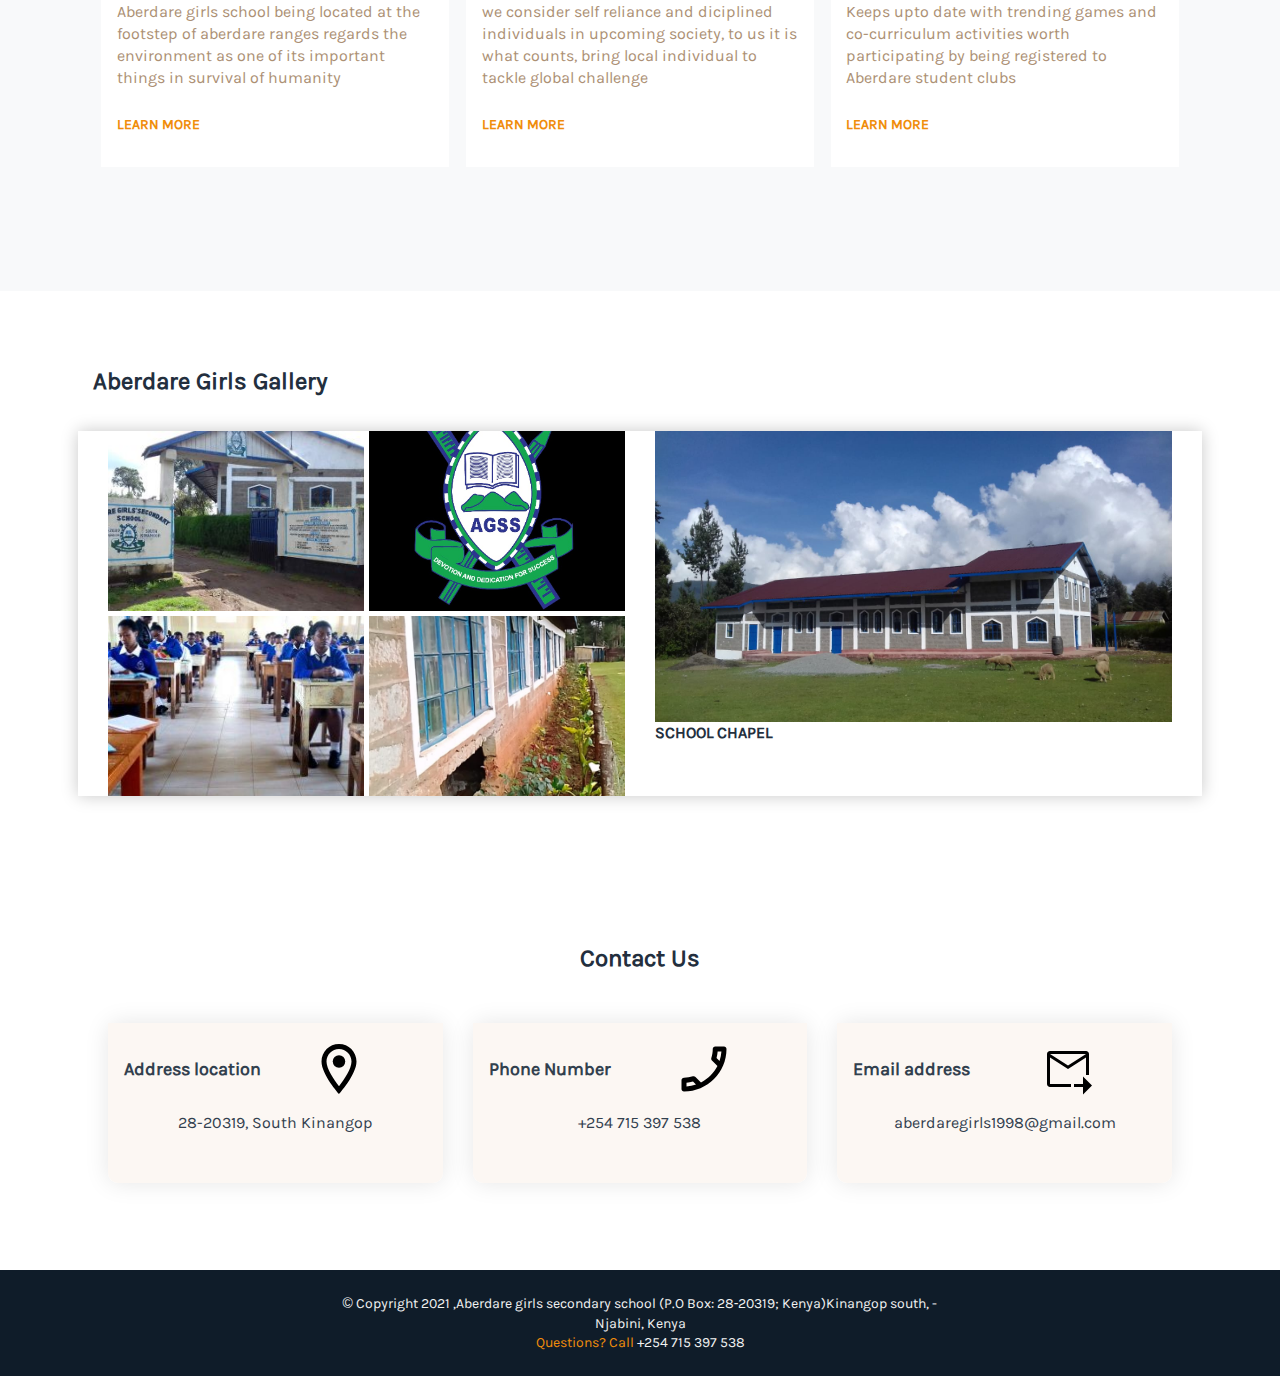
==== commit 857e96c2: "changed some info" ====
--- a/public/index.html
+++ b/public/index.html
@@ -62,7 +62,7 @@
             </section>
             <h2>Aberdare Girls Highschool.</h2>
             <p>
-              It is a christian based highschool situated at the footsteps of Aberdare ranges in Nyandarua County,
+              It is a christian based secondary school situated at the footsteps of Aberdare ranges in Nyandarua County,
               located at Kinangop sub-county-Njabini
             </p>
             
@@ -503,7 +503,7 @@
                 class="text_c-light_gr text__center"
                 style="color: #f1f1f1; font-weight: 400; font-size: 14px"
               >
-                &copy; Copyright 2021 ,Aberdare girls high school (P.O Box:
+                &copy; Copyright 2021 ,Aberdare girls secondary school (P.O Box:
                 28‑20319; Kenya)Kinangop south, - Njabini, Kenya
                 <br />
                 <span class="text_c-orange"> Questions? Call</span>
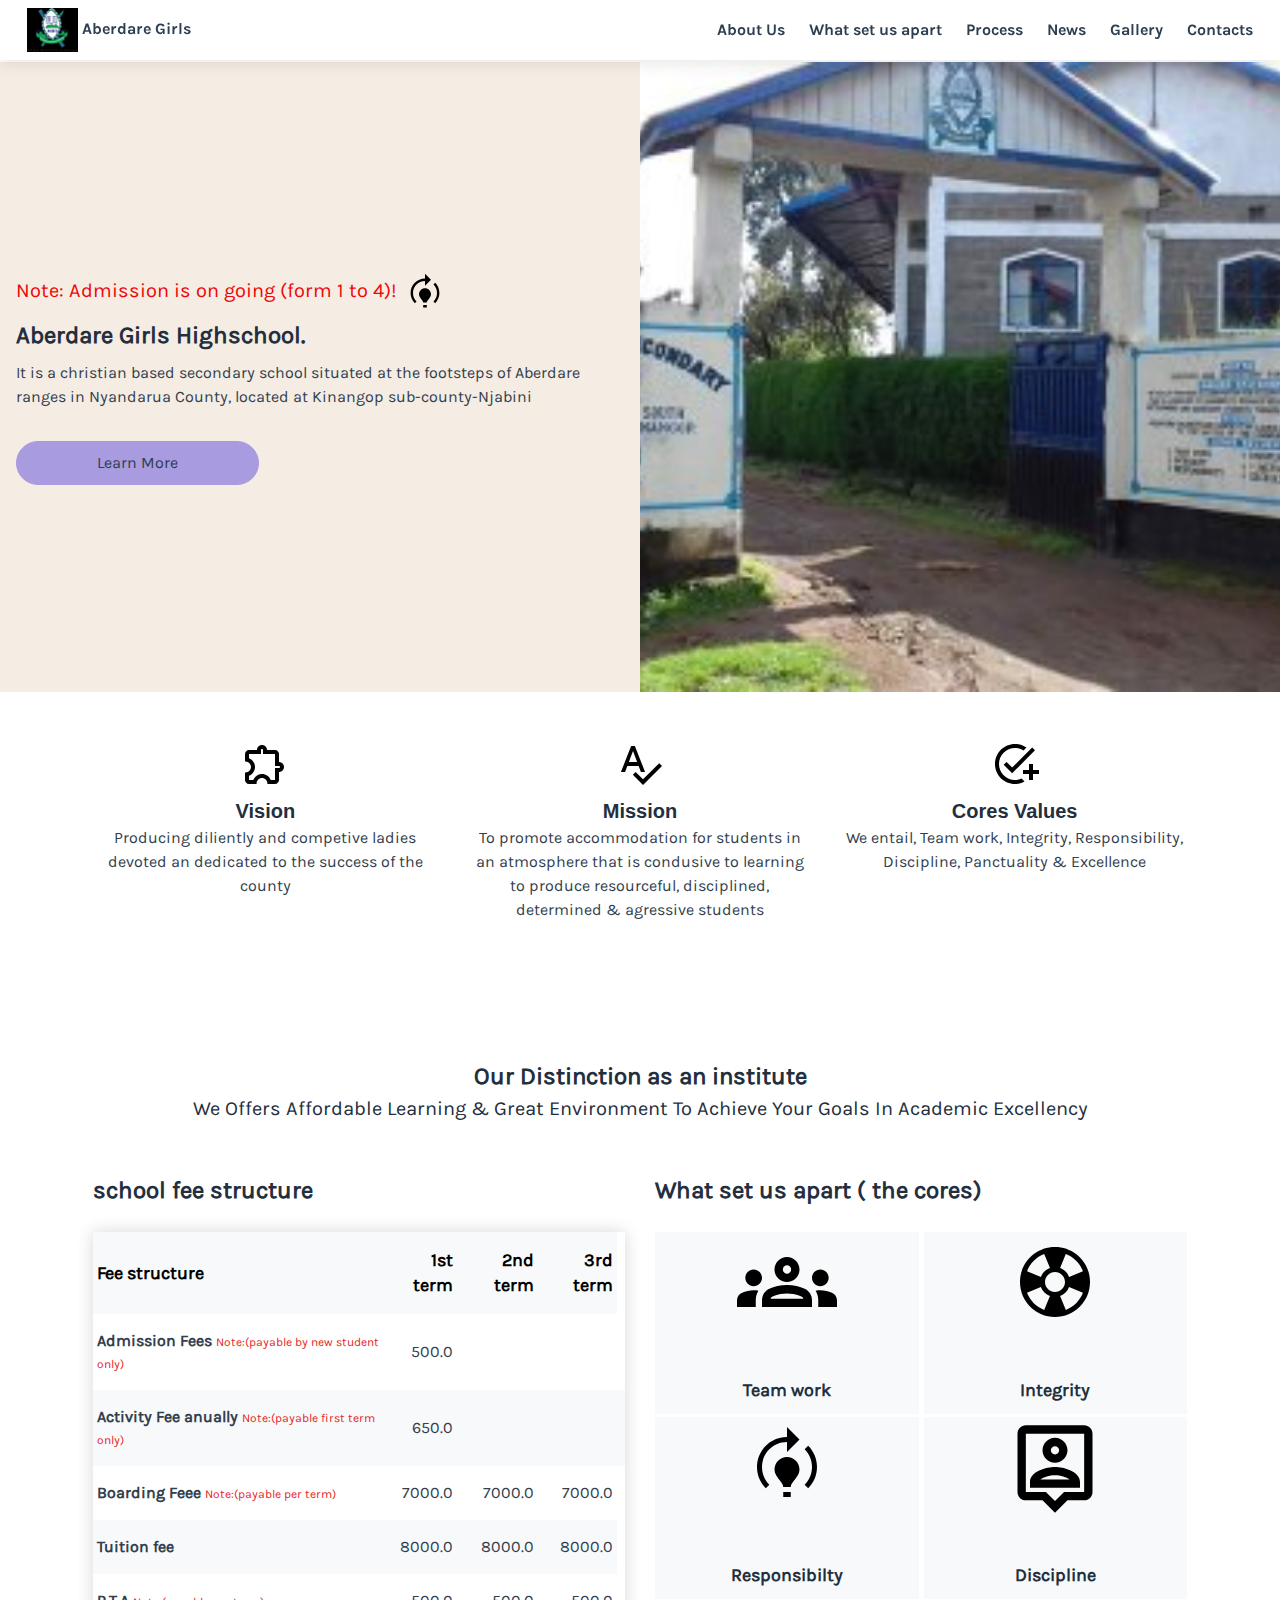
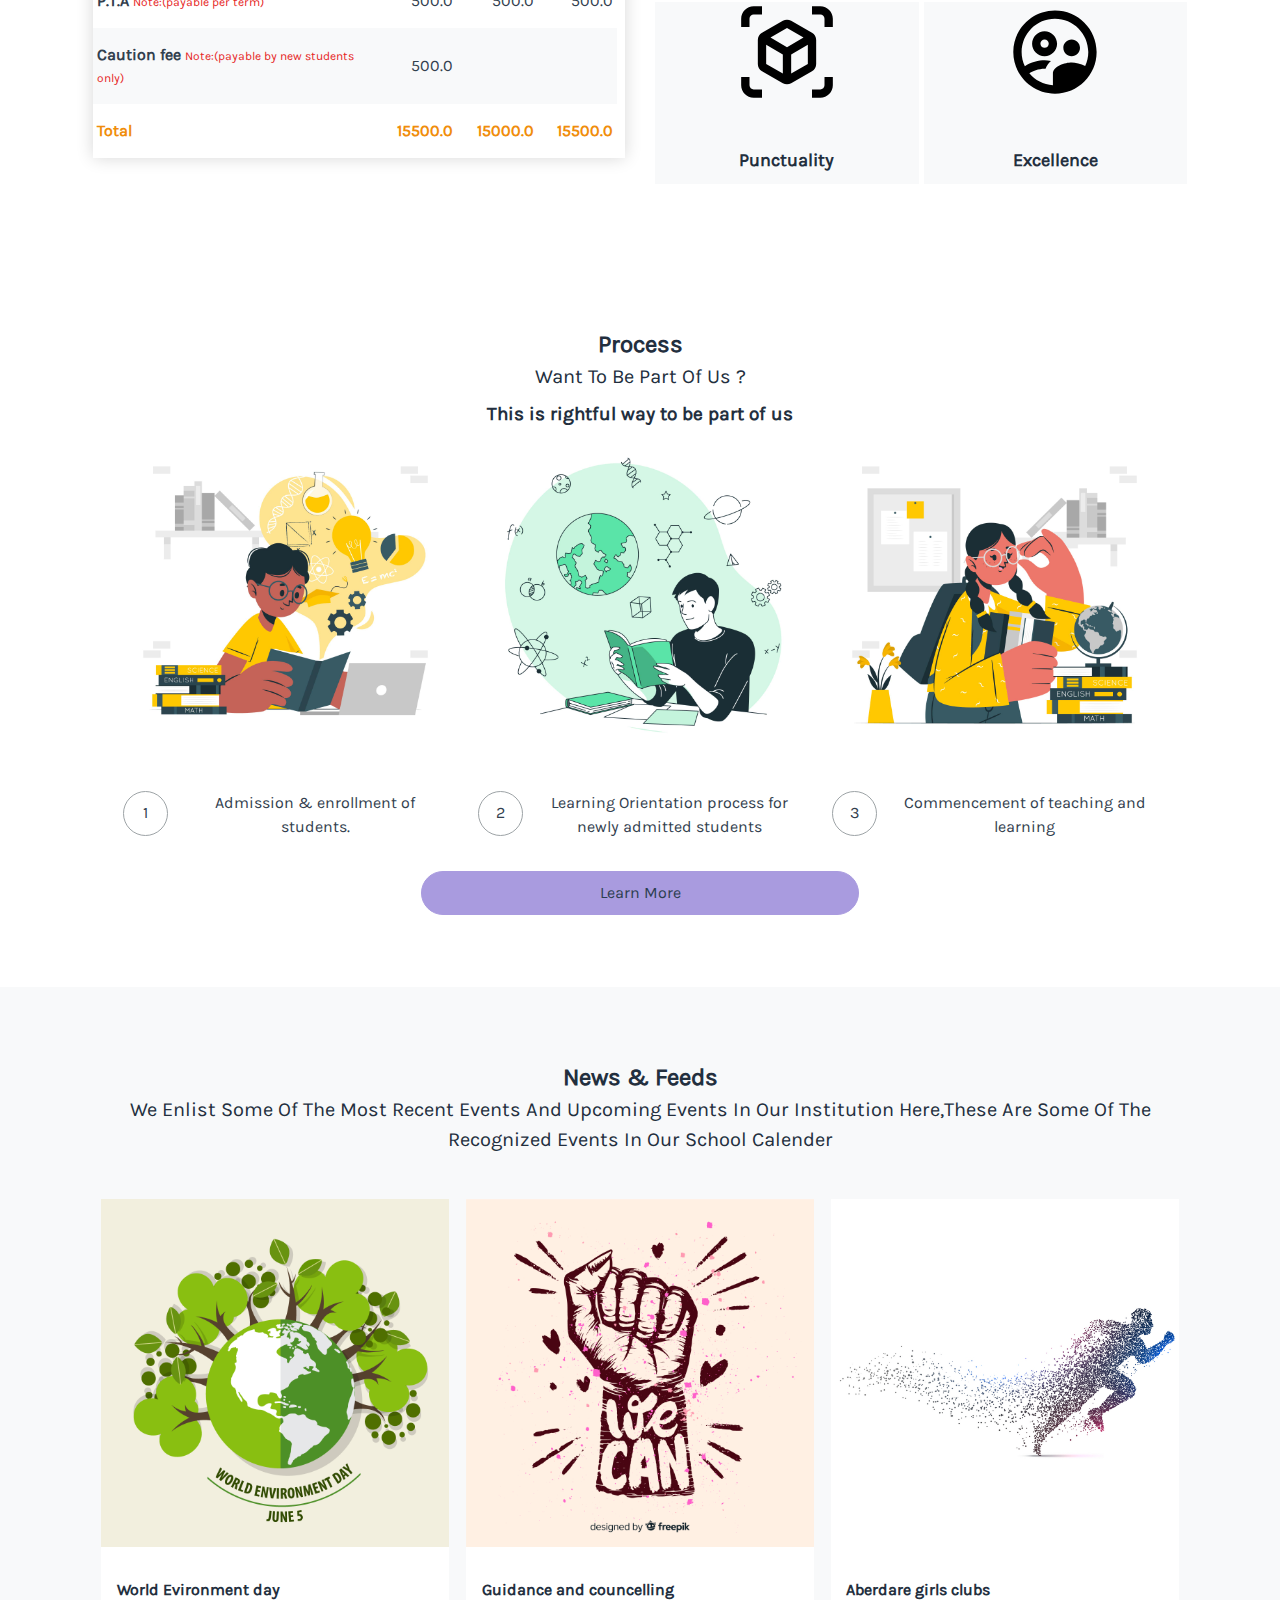
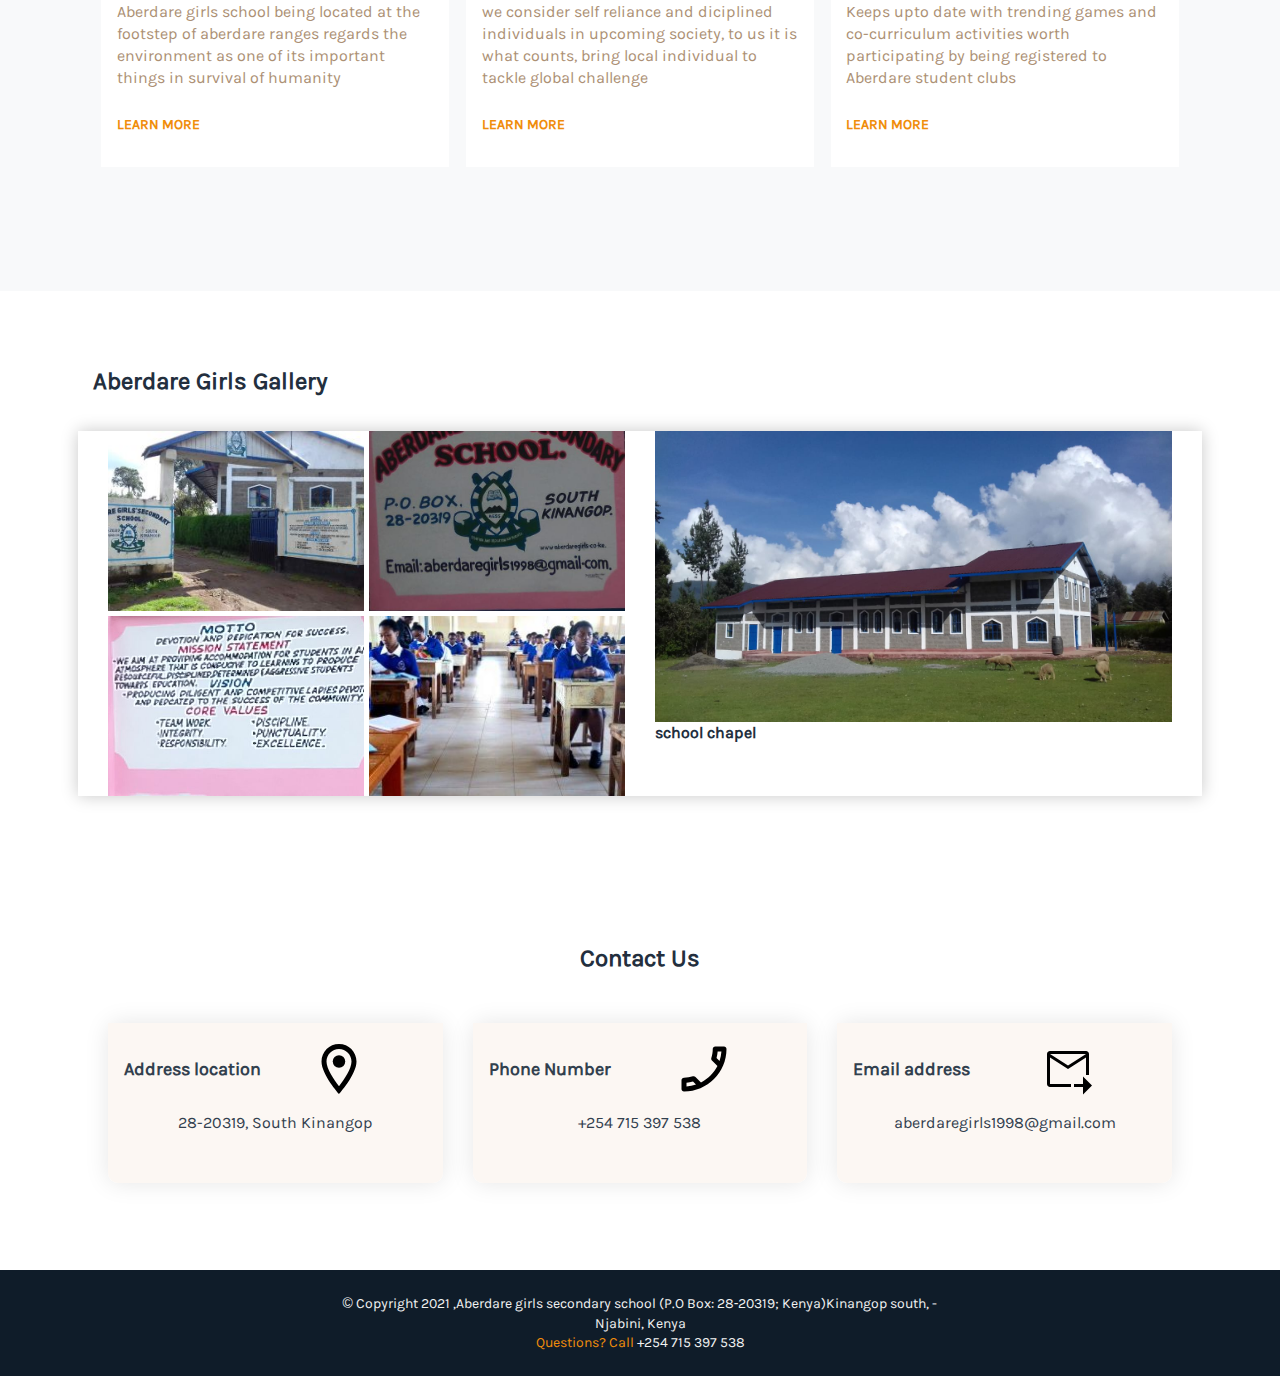
==== commit a05e4ad6: "added some images" ====
--- a/public/index.html
+++ b/public/index.html
@@ -398,7 +398,7 @@
                       align_items-center
                     "
                     style="
-                      background-image: url('./static/img/IMG-20210618-WA0002.jpg');
+                      background-image: url('./static/img/gallery/IMG-20210728-WA0005.jpg');
                     "
                   >
                     <div class="icon d__flex layout-center">
@@ -415,7 +415,7 @@
                       align_items-center
                     "
                     style="
-                       background-image: url('./static/img/IMG-20210618-WA0003.jpg');
+                       background-image: url('./static/img/gallery/IMG-20210728-WA0006.jpg');
                     "
                   >
                     <div class="icon d__flex layout-center">
@@ -432,7 +432,7 @@
                       align_items-center
                     "
                     style="
-                      background-image: url('./static/img/gallery/IMG-20210620-WA0055.jpg');
+                      background-image: url('./static/img/IMG-20210618-WA0003.jpg');
                     "
                   >
                     <div class="icon d__flex layout-center">
@@ -443,7 +443,7 @@
               </div>
               <div class="grid-6">
                <img src="./static/img/gallery/IMG-20210620-WA0052.jpg" alt="">
-               <span class="text_c-blue text_allCaps text_7n">school chapel</span>
+               <span class="text_c-blue  text_7n">school chapel</span>
               </div>
             </article>
           </div>
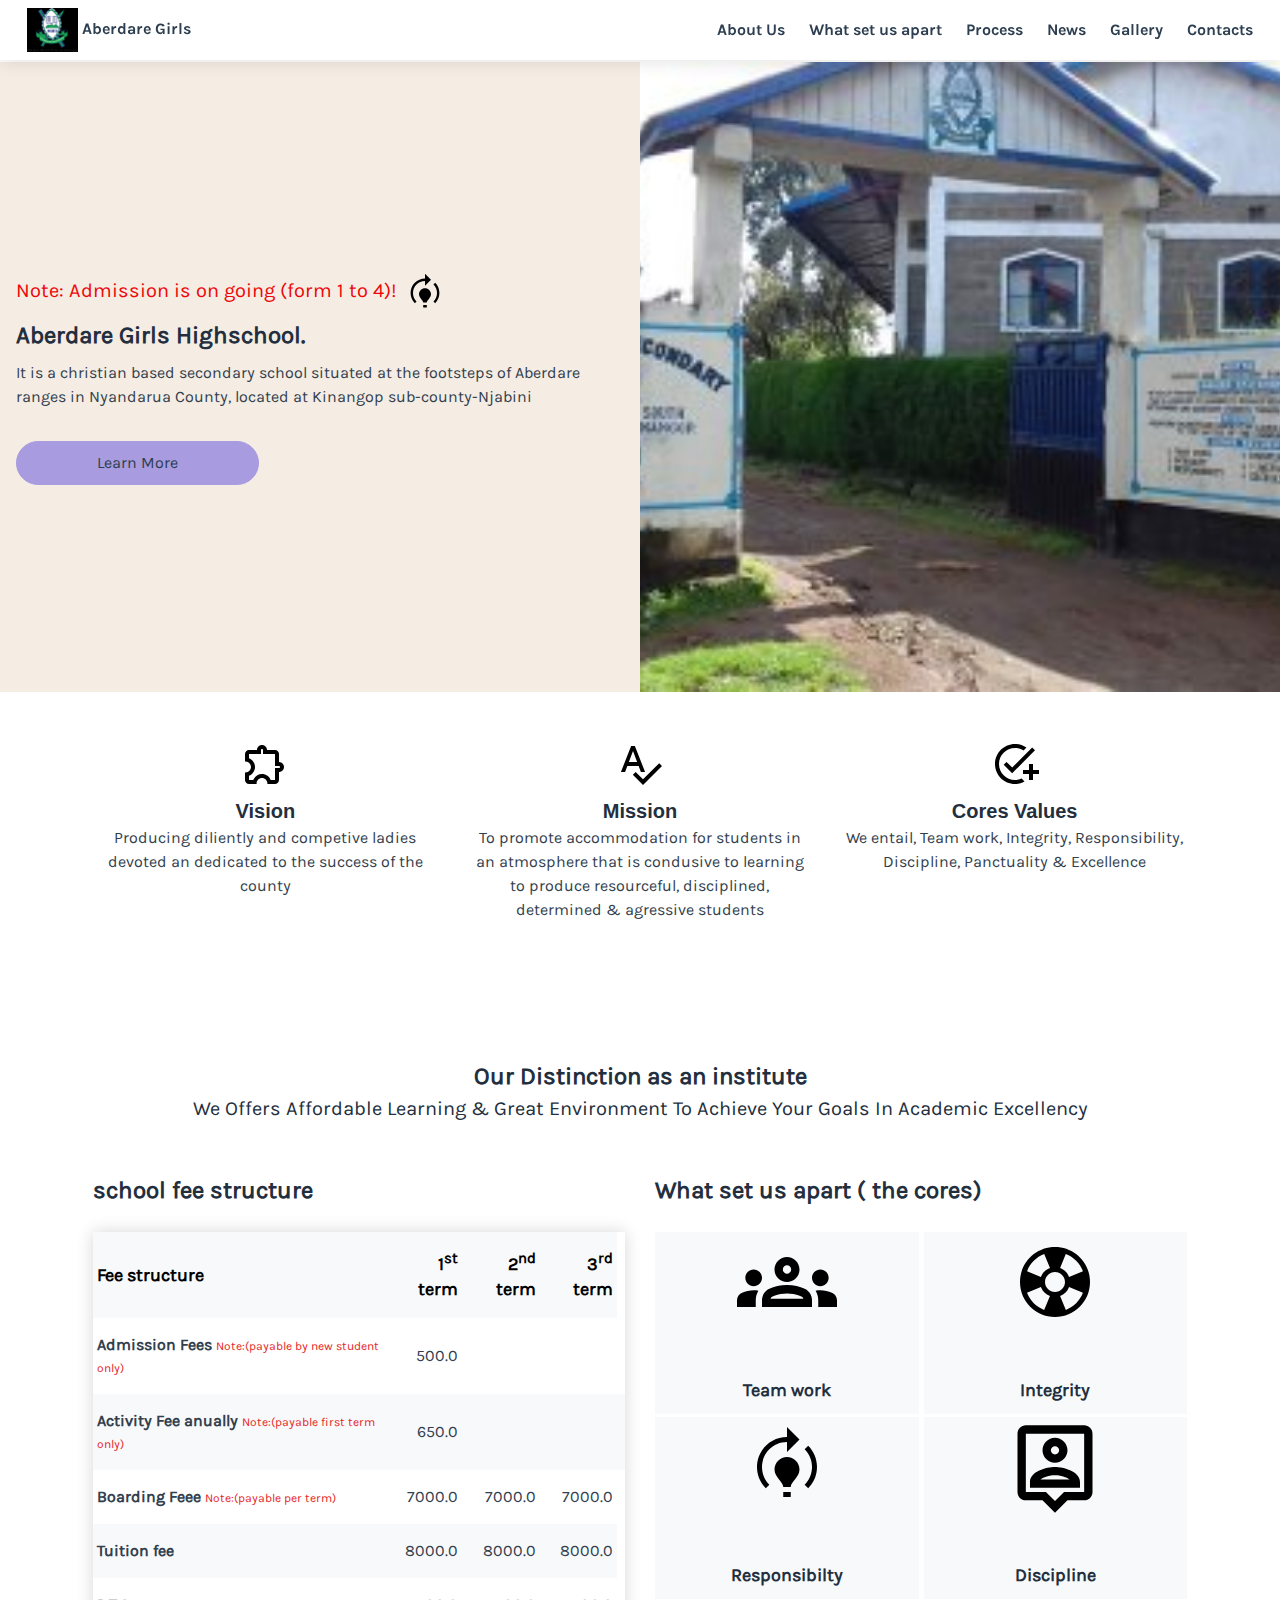
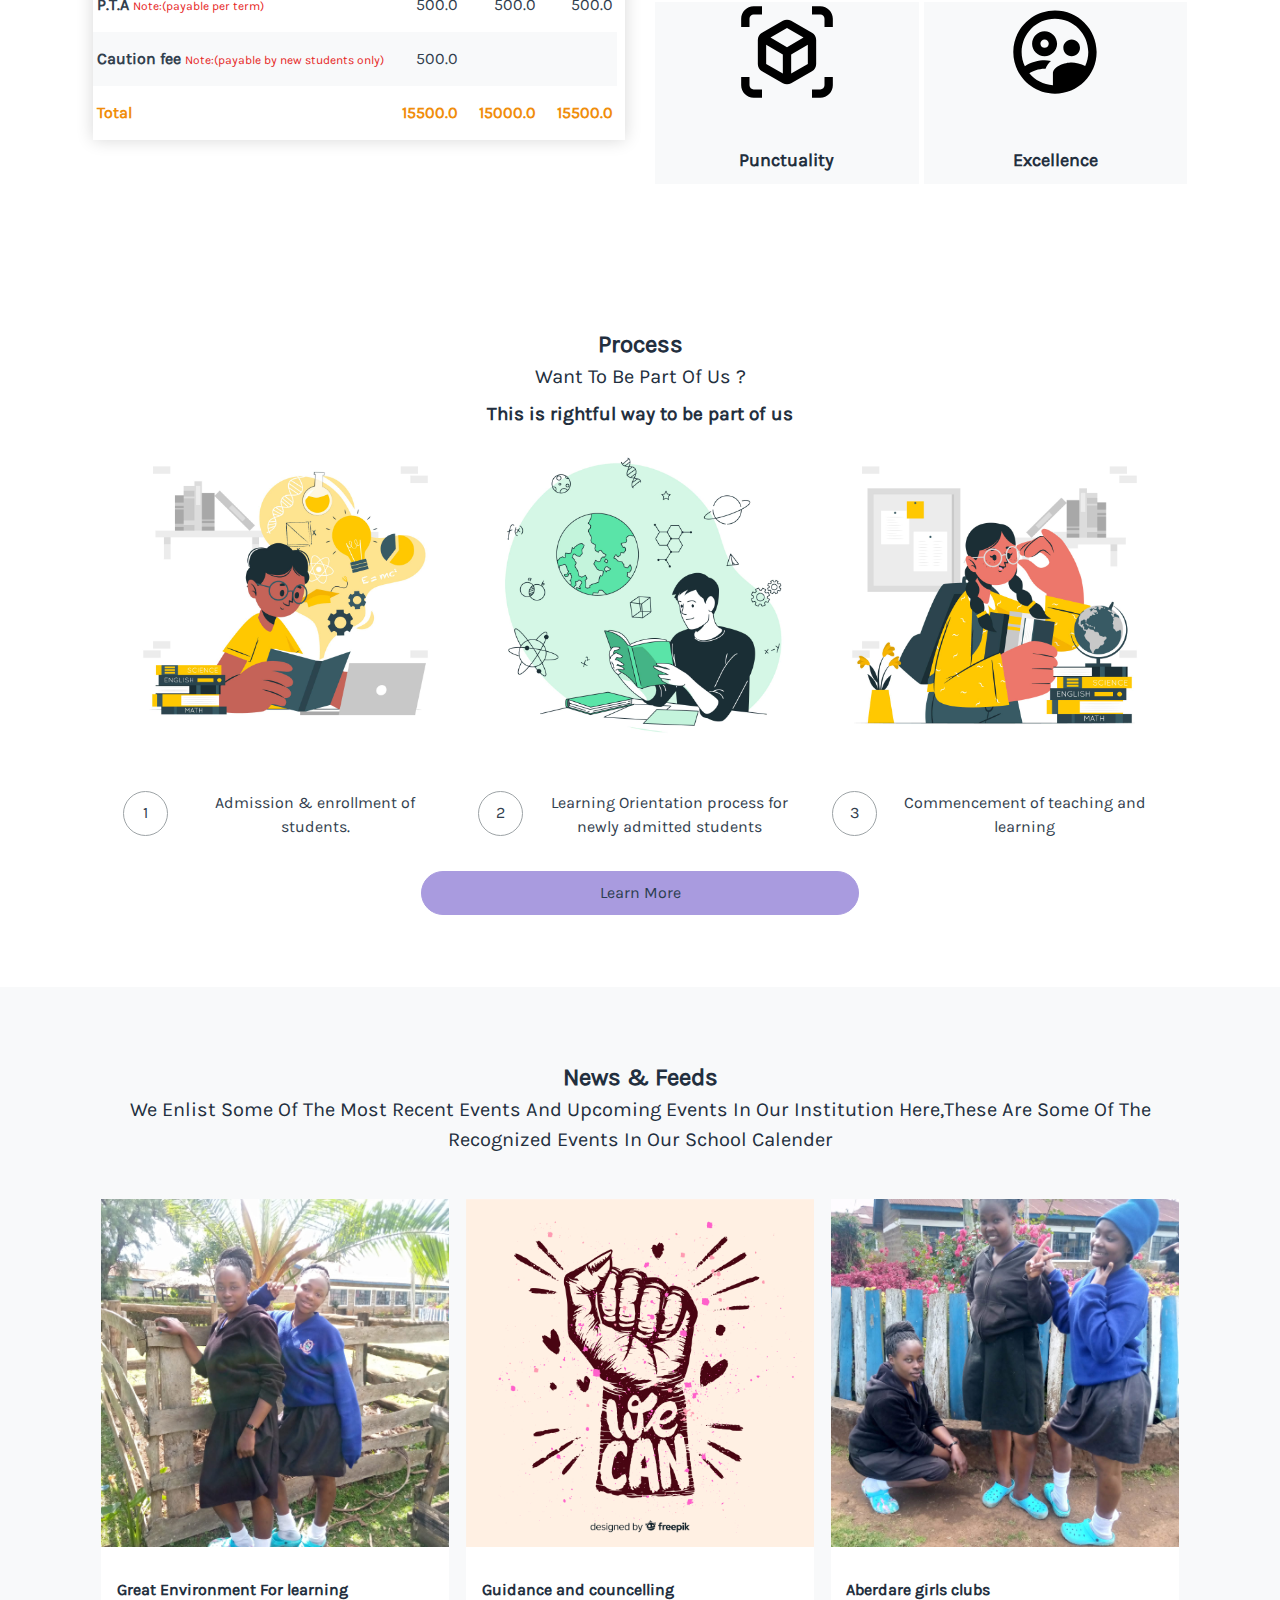
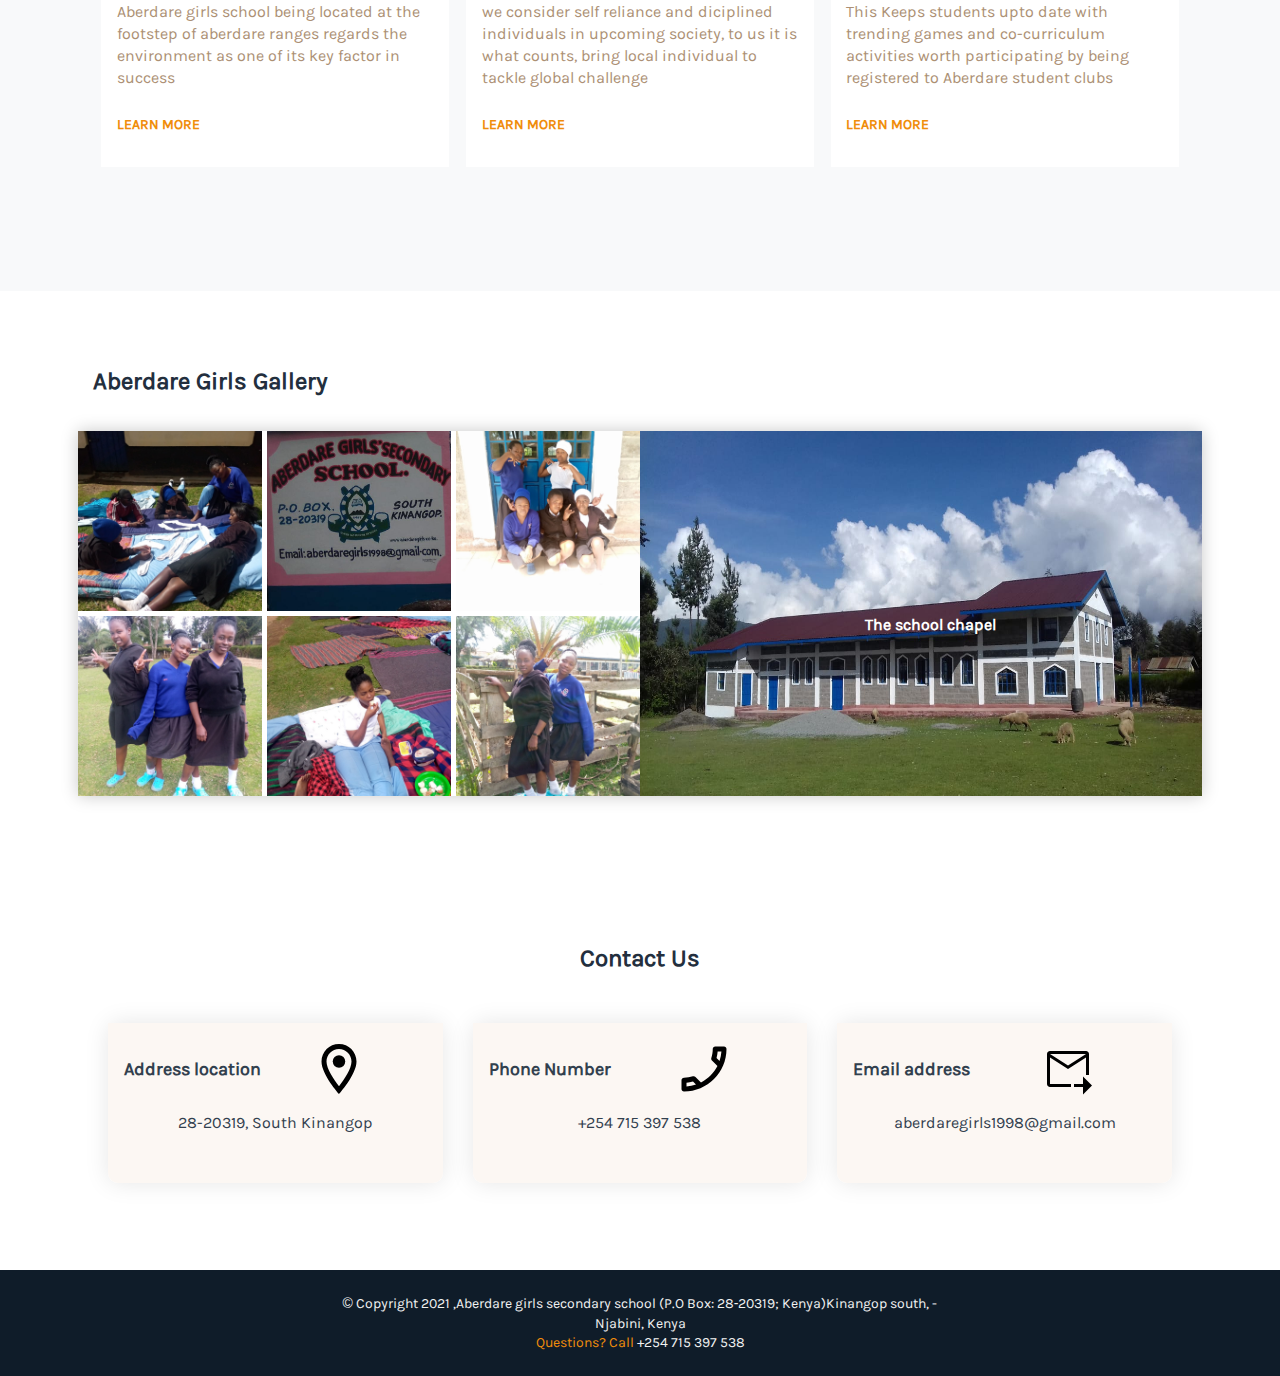
==== commit 0a47de11: "updated the site content and render" ====
--- a/public/index.html
+++ b/public/index.html
@@ -123,9 +123,9 @@
                     <thead class="">
                         <tr>
                             <th class="">Fee structure</th>
-                            <th class="">1st term</th>
-                            <th class="">2nd term</th>
-                            <th class="">3rd term</th>
+                            <th class="">1<sup>st</sup> term</th>
+                            <th class="">2<sup>nd</sup> term</th>
+                            <th class="">3<sup>rd</sup> term</th>
                         </tr>
                     </thead>
                     <tbody>
@@ -285,16 +285,16 @@
             <article class="grid-parent box_topPad2">
               <a href="#!" class="grid-4 box_margBot4 box_padHalf readmore" data-extra_info="event_1">
                 <img
-                  src="./static/img/news and events/4593.jpg"
+                  src="./static/img/gallery/IMG-20211224-WA0005.jpg"
                   class="img-cover"
                 />
                 <div class="bg_white box_pad3">
                   <article class="box_BotPad2">
-                    <span class="text_c-blue text_7n">World Evironment day</span>
+                    <span class="text_c-blue text_7n">Great Environment For learning</span>
                     <br />
                     <span class="font-size2 text_c-cream"
                       >Aberdare girls school being located at the footstep of aberdare ranges
-                      regards the environment as one of its important things in survival of humanity</span
+                      regards the environment as one of its key factor in success </span
                     >
                   </article>
                   <span
@@ -335,7 +335,7 @@
               </a>
               <a href="#!" class="grid-4 box_margBot4 box_padHalf readmore" data-extra_info="event_3">
                 <img
-                  src="./static/img/news and events/6272.jpg"
+                  src="./static/img/gallery/IMG-20211224-WA0003.jpg"
                   class="img-cover"
                 />
                 <div class="bg_white box_pad3">
@@ -343,7 +343,7 @@
                     <span class="text_c-blue text_7n">Aberdare girls clubs </span>
                     <br />
                     <span class="font-size2 text_c-cream"
-                      >Keeps upto date with trending games and co-curriculum activities worth participating
+                      >This Keeps students upto date with trending games and co-curriculum activities worth participating
                       by being registered to Aberdare student clubs</span
                     >
                   </article>
@@ -368,8 +368,8 @@
             <article class="grid-12 box_BotPad2">
               <h2>Aberdare Girls Gallery</h2>
             </article>
-            <article class="grid-12 --row hr_marg-auto" style="box-shadow: 0 0 16px rgb(0,0,0, 22%)">
-              <div class="grid-6">
+            <article class="grid-12 --row hr_marg-auto box_hrPad-0" style="box-shadow: 0 0 16px rgb(0,0,0, 22%)">
+              <div class="grid-6 box_hrPad-0">
                 <div class="layout-grid">
                   <a
                     href="javascript:void(0)"
@@ -381,7 +381,7 @@
                       align_items-center
                     "
                     style="
-                      background-image: url('./static/img/IMG-20210618-WA0005.jpg');
+                      background-image: url('./static/img/gallery/IMG-20211224-WA0002.jpg');
                     "
                   >
                     <div class="icon d__flex layout-center">
@@ -415,7 +415,7 @@
                       align_items-center
                     "
                     style="
-                       background-image: url('./static/img/gallery/IMG-20210728-WA0006.jpg');
+                       background-image: url('./static/img/gallery/IMG-20211224-WA0001.jpg');
                     "
                   >
                     <div class="icon d__flex layout-center">
@@ -432,18 +432,52 @@
                       align_items-center
                     "
                     style="
-                      background-image: url('./static/img/IMG-20210618-WA0003.jpg');
+                      background-image: url('./static/img/gallery/IMG-20211224-WA0006.jpg');
                     "
                   >
                     <div class="icon d__flex layout-center">
                       <span class="icon-instagram "></span>
                     </div>
                   </a>
+                  <a
+                    href="javascript::void(0)"
+                    class="
+                      gallery
+                      image-popup
+                      img-cover
+                      d__flex
+                      align_items-center
+                    "
+                    style="
+                      background-image: url('./static/img/gallery/IMG-20211224-WA0004.jpg');
+                    "
+                  >
+                    <div class="icon d__flex layout-center">
+                      <span class="icon-instagram "></span>
+                    </div>
+                  </a>
+                  <a
+                    href="javascript::void(0)"
+                    class="
+                      gallery
+                      image-popup
+                      img-cover
+                      d__flex
+                      align_items-center
+                    "
+                    style="
+                      background-image: url('./static/img/gallery/IMG-20211224-WA0005.jpg');
+                    "
+                  >
+                    <div class="icon d__flex layout-center">
+                      <span class="icon-instagram "></span>
+                    </div>
+                  </a>
                 </div>
               </div>
-              <div class="grid-6">
-               <img src="./static/img/gallery/IMG-20210620-WA0052.jpg" alt="">
-               <span class="text_c-blue  text_7n">school chapel</span>
+              <div class="grid-6 box_hrPad-0 layout_rel">
+               <img src="./static/img/gallery/IMG-20210620-WA0052.jpg" alt="" style="height: 100%;">
+               <span class="text_c-blue text_7n" style="position: absolute; color: #fff; top: 50%; left: 40%;">The school chapel</span>
               </div>
             </article>
           </div>
--- a/public/app.css
+++ b/public/app.css
@@ -645,7 +645,7 @@
   font-size: 18px;
 }
 tbody tr:hover {
-  background: #edfefe;
+  background: #a793f2;
 }
 tr:nth-of-type(even) {
   background: #f8f9fa;
